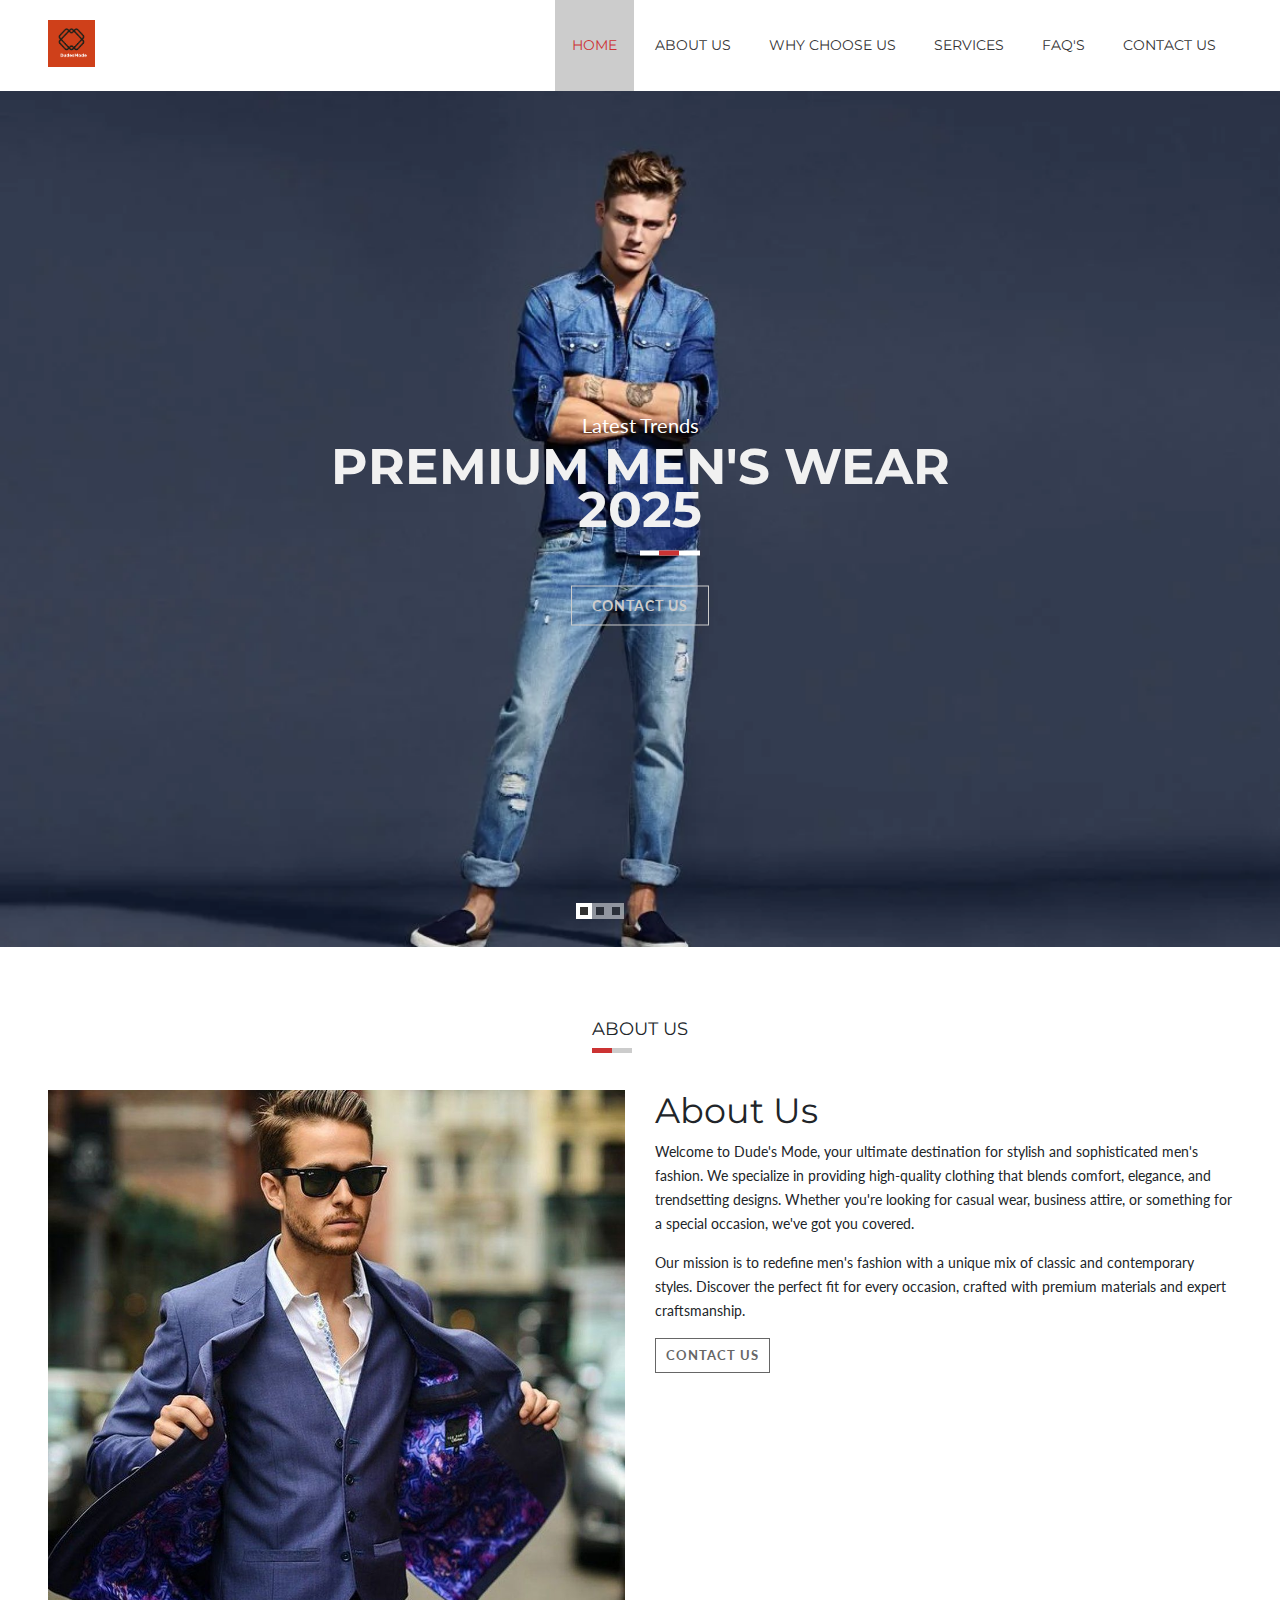
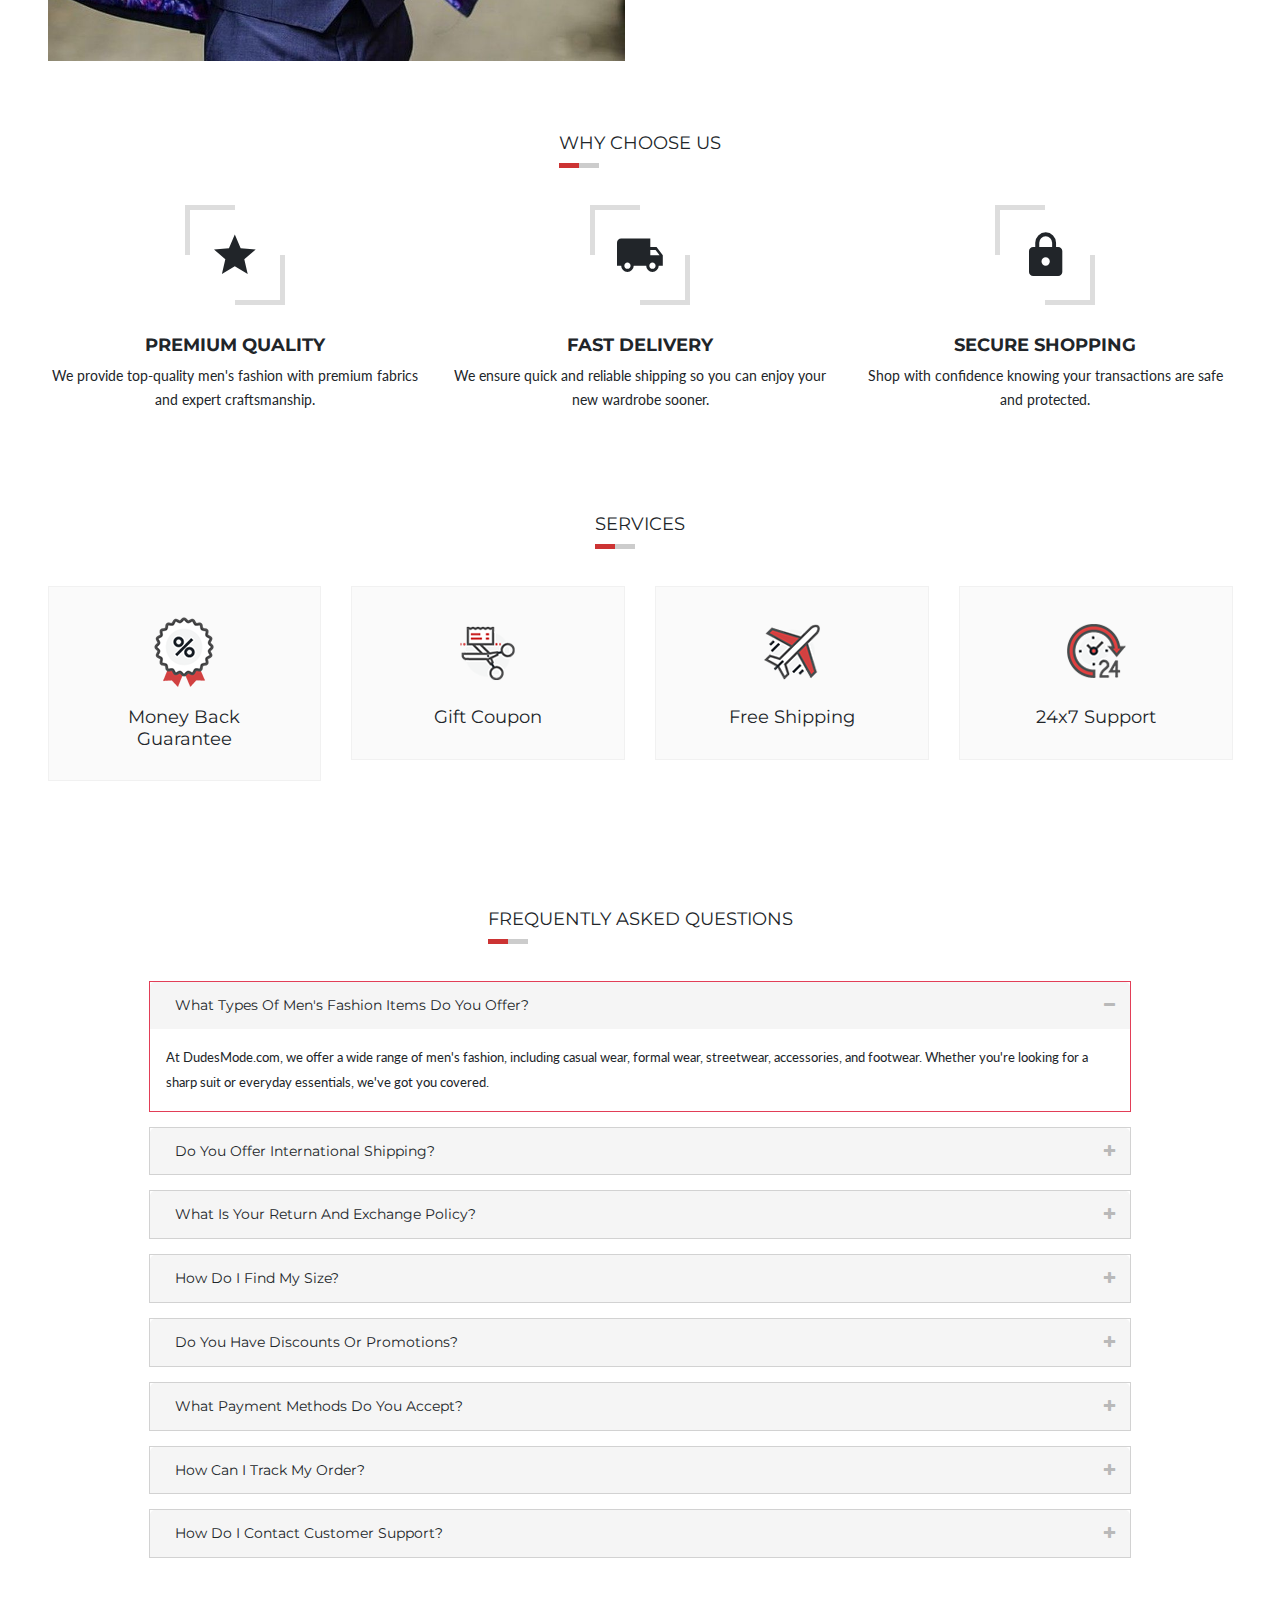
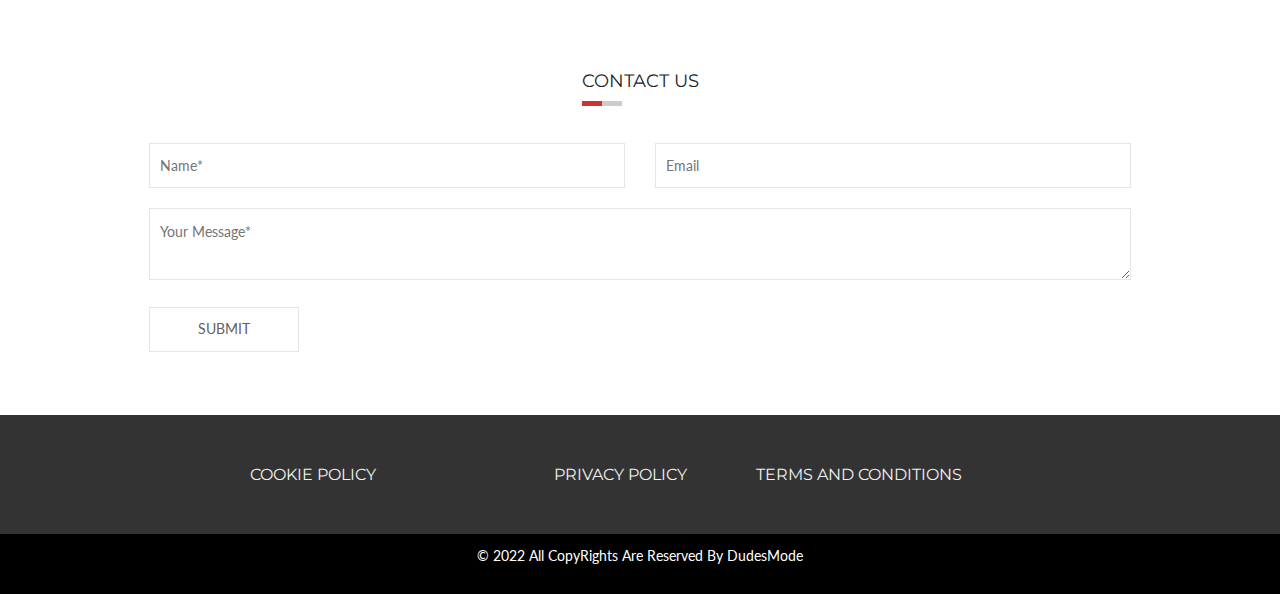
==== index.html @ 274dc8d9 "first commit" ====
<!doctype html>
<html class="no-js" lang="en">
    <head>
    <meta charset="utf-8">
    <meta http-equiv="x-ua-compatible" content="ie=edge">
    <title>dudesmode</title>
    <meta name="viewport" content="width=device-width, initial-scale=1">

    <link rel="shortcut icon" href="images/icons/favicon.png">
    <!-- Place favicon.png in the root directory -->

    <!-- All css files are included here. -->
    <!-- Bootstrap fremwork main css -->
    <link rel="stylesheet" href="css/bootstrap.min.css">
    <!-- This core.css file contents all plugings css file. -->
    <link rel="stylesheet" href="css/core.css">
    <!-- Theme shortcodes/elements style -->
    <link rel="stylesheet" href="css/shortcode/shortcodes.css">
    <!-- Theme main style -->
    <link rel="stylesheet" href="style.css">
    <!-- Responsive css -->
    <link rel="stylesheet" href="css/responsive.css">
    <!-- User style -->
    <link rel="stylesheet" href="css/custom.css">
    <link rel="stylesheet" href="css/color/skin-default.css">


    <!-- Modernizr JS -->
    <script src="js/vendor/modernizr-3.11.2.min.js"></script>
</head>

<body>
    

    <!-- Body main wrapper start -->
    <div class="wrapper home-one">

        <!-- Start of header area -->
        <header class="header-area header-wrapper">
            <div id="sticky-header" class="header-middle-area">
                <div class="container">
                    <div class="full-width-mega-dropdown">
                        <div class="row">
                            <div class="col-md-2">
                                <div class="logo ptb-20"><a href="index.html">
                                        <img src="images/logo/logo.png" alt="main logo"></a>
                                </div>
                            </div>
                            <div class="col-lg-10 col-md-10 d-none d-md-block menuewebsite">
                                <nav id="primary-menu">
                                    <ul class="main-menu navigation">
                                        <li class="current"><a class="active" href="#home">Home</a> 
                                        </li>

                                         
                                        <li><a href="#about">About Us</a></li> 
                                        <li><a href="#why-choose-us">Why Choose US</a></li>  
                                        <li><a href="#services">Services</a></li>   
                                        <li><a href="#faq">FAQ's</a></li>   
                                        <li><a href="#contact">CONTACT US</a></li>   
                                    
                                       
                                    </ul>
                                </nav>
                            </div>
                           

                            <!-- mobile-menu-area start -->
                            <div class="mobile-menu-area">
                                <div class="container">
                                    <div class="row">
                                        <div class="col-lg-12">
                                            <nav id="dropdown">
                                                <ul>
                                                    <li ><a href="#home">  Home</a> 
                                                    </li>
            
                                                     
                                                    <li><a href="#about">About Us</a></li> 
                                                    <li><a href="#why-choose-us">Why Choose US</a></li>  
                                                    <li><a href="#services">Services</a></li>   
                                                    <li><a href="#faq">FAQ's</a></li>   
                                                    <li><a href="#contact">CONTACT US</a></li> 
                                                    
                                                </ul>
                                            </nav>
                                        </div>
                                    </div>
                                </div>
                            </div>
                            <!--mobile menu area end-->
                        </div>
                    </div>
                </div>
            </div>
        </header>
        <!-- End of header area -->

        <!--slider area start-->
        <div class="slider-area pos-rltv carosule-pagi cp-line" id="home">
            <div class="active-slider">
                <div class="single-slider pos-rltv">
                    <div class="slider-img"><img src="images/banner/banner1.png" class="" alt=""></div>
                    <div class="slider-content pos-abs">
                        <h4>Latest Trends</h4>
                        <h1 class="uppercase pos-rltv underline">Premium Men's Wear 2025</h1>
                        <a href="#contact" class="btn-def btn-white">Contact Us</a>
                    </div>
                </div>
                <div class="single-slider pos-rltv">
                    <div class="slider-img"><img src="images/banner/banner2.png" alt=""></div>
                    <div class="slider-content pos-abs">
                        <h4>Refined & Elegant</h4>
                        <h1 class="uppercase pos-rltv underline">Upgrade Your Wardrobe</h1>
                        <a href="#contact" class="btn-def btn-white">Contact Us</a>
                    </div>
                </div>
                <div class="single-slider pos-rltv">
                    <div class="slider-img"><img src="images/banner/banner3.png" alt=""></div>
                    <div class="slider-content pos-abs">
                        <h4>Top-Notch Quality</h4>
                        <h1 class="uppercase pos-rltv underline">Exclusive Collection 2025</h1>
                        <a href="#contact" class="btn-def btn-white">Contact Us</a>
                    </div>
                </div>
            </div>
        </div>
        <!--slider area start-->

        <!-- about-us-area start-->
        <div class="about-us-area ptb-70" id="about">
            <div class="container">
                <div class="row">
                    <div class="col-lg-12 text-center">
                        <div class="heading-title heading-style pos-rltv mb-50 text-center">
                            <h5 class="uppercase">About Us</h5>
                        </div>
                    </div>
                    <div class="about-us-wrap">
                        <div class="row">
                        <div class="col-lg-6">
                            <div class="about-img"><img src="images/banner/banner4.png" alt=""></div>
                        </div>
                        <div class="col-lg-6">
                            <div class="about-des">
                                <h2>About Us</h2>
                                <p>Welcome to Dude's Mode, your ultimate destination for stylish and sophisticated men's fashion. We specialize in providing high-quality clothing that blends comfort, elegance, and trendsetting designs. Whether you're looking for casual wear, business attire, or something for a special occasion, we've got you covered.</p>
                                <p>Our mission is to redefine men's fashion with a unique mix of classic and contemporary styles. Discover the perfect fit for every occasion, crafted with premium materials and expert craftsmanship.</p>
                                <a href="#contact" class="btn-def small" tabindex="0">Contact Us</a>
                            </div>
                        </div>
                        </div>
                    </div>
                </div>
            </div>
        </div>
        <!-- about-us-area end-->
        <!-- Choose Us Section -->
        <div class="choose-us-area pb-70" id="why-choose-us">
            <div class="container">
                <div class="row">
                    <div class="col-lg-12 text-center">
                        <div class="heading-title heading-style pos-rltv mb-50 text-center">
                            <h5 class="uppercase">Why Choose Us</h5>
                        </div>
                    </div>
                    <div class="col-lg-4 col-md-4">
                        <div class="single-choose text-center">
                            <div class="choose-icon pos-rltv">
                                <i class="zmdi zmdi-star"></i>
                            </div>
                            <div class="choose-title">
                                <h5>Premium Quality</h5>
                            </div>
                            <div class="choose-des">
                                <p>We provide top-quality men's fashion with premium fabrics and expert craftsmanship.</p>
                            </div>
                        </div>
                    </div>
                    <div class="col-lg-4 col-md-4">
                        <div class="single-choose text-center">
                            <div class="choose-icon pos-rltv">
                                <i class="zmdi zmdi-truck"></i>
                            </div>
                            <div class="choose-title">
                                <h5>Fast Delivery</h5>
                            </div>
                            <div class="choose-des">
                                <p>We ensure quick and reliable shipping so you can enjoy your new wardrobe sooner.</p>
                            </div>
                        </div>
                    </div>
                    <div class="col-lg-4 col-md-4">
                        <div class="single-choose text-center">
                            <div class="choose-icon pos-rltv">
                                <i class="zmdi zmdi-lock"></i>
                            </div>
                            <div class="choose-title">
                                <h5>Secure Shopping</h5>
                            </div>
                            <div class="choose-des">
                                <p>Shop with confidence knowing your transactions are safe and protected.</p>
                            </div>
                        </div>
                    </div>
                </div>
            </div>
        </div>
        <!-- Choose Us Section End -->
        <!--delivery service start-->
        <div class="delivery-service-area ptb-30" id="services">
            <div class="container">
                <div class="row">
                    <div class="col-lg-12 text-center">
                        <div class="heading-title heading-style pos-rltv mb-50 text-center">
                            <h5 class="uppercase">Services</h5>
                        </div>
                    </div>
                    <div class="col-lg-3 col-md-6">
                        <div class="single-service shadow-box text-center">
                            <img src="images/icons/garantee.png" alt="">
                            <h5>Money Back Guarantee</h5>
                        </div>
                    </div>
                    <div class="col-lg-3 col-md-6">
                        <div class="single-service shadow-box text-center">
                            <img src="images/icons/coupon.png" alt="">
                            <h5>Gift Coupon</h5>
                        </div>
                    </div>
                    <div class="col-lg-3 col-md-6">
                        <div class="single-service shadow-box text-center">
                            <img src="images/icons/delivery.png" alt="">
                            <h5>Free Shipping</h5>
                        </div>
                    </div>
                    <div class="col-lg-3 col-md-6">
                        <div class="single-service shadow-box text-center">
                            <img src="images/icons/support.png" alt="">
                            <h5>24x7 Support</h5>
                        </div>
                    </div>
                </div>
            </div>
        </div>
        <!--delivery service start-->
        <div class="container py-md-5 my-5" id="faq">
            <div class="row">
                <div class="col-lg-12 text-center">
                    <div class="heading-title heading-style pos-rltv mb-50 text-center">
                        <h5 class="uppercase">Frequently Asked Questions</h5>
                    </div>
                </div>
            </div>
            <div class="row d-flex justify-content-center">
                <div class="col-md-10">
                    <div class="frequently-accordion">
                        <div id="accordion">
                            <div class="card actives">
                                <div class="card-header" id="headingOne">
                                    <h5 class="mb-0">
                                        <a class="" data-bs-toggle="collapse" data-bs-target="#collapseOne" aria-expanded="true" aria-controls="collapseOne">
                                            What types of men's fashion items do you offer?
                                        </a>
                                    </h5>
                                </div>
                                <div id="collapseOne" class="collapse show" aria-labelledby="headingOne" data-bs-parent="#accordion">
                                    <div class="card-body">
                                        At DudesMode.com, we offer a wide range of men's fashion, including casual wear, formal wear, streetwear, accessories, and footwear. Whether you're looking for a sharp suit or everyday essentials, we've got you covered.
                                    </div>
                                </div>
                            </div>
        
                            <div class="card">
                                <div class="card-header" id="headingTwo">
                                    <h5 class="mb-0">
                                        <a class="collapsed" data-bs-toggle="collapse" data-bs-target="#collapseTwo" aria-expanded="false" aria-controls="collapseTwo">
                                            Do you offer international shipping?
                                        </a>
                                    </h5>
                                </div>
                                <div id="collapseTwo" class="collapse" aria-labelledby="headingTwo" data-bs-parent="#accordion">
                                    <div class="card-body">
                                        Yes! We ship worldwide. Shipping costs and delivery times vary based on your location. You can check the estimated delivery time and fees during checkout.
                                    </div>
                                </div>
                            </div>
        
                            <div class="card">
                                <div class="card-header" id="headingThree">
                                    <h5 class="mb-0">
                                        <a class="collapsed" data-bs-toggle="collapse" data-bs-target="#collapseThree" aria-expanded="false" aria-controls="collapseThree">
                                            What is your return and exchange policy?
                                        </a>
                                    </h5>
                                </div>
                                <div id="collapseThree" class="collapse" aria-labelledby="headingThree" data-bs-parent="#accordion">
                                    <div class="card-body">
                                        We offer a hassle-free 30-day return and exchange policy. If you're not satisfied with your purchase, you can return or exchange the item as long as it is unworn, unwashed, and in its original packaging.
                                    </div>
                                </div>
                            </div>
        
                            <div class="card">
                                <div class="card-header" id="headingFour">
                                    <h5 class="mb-0">
                                        <a class="collapsed" data-bs-toggle="collapse" data-bs-target="#collapseFour" aria-expanded="false" aria-controls="collapseFour">
                                            How do I find my size?
                                        </a>
                                    </h5>
                                </div>
                                <div id="collapseFour" class="collapse" aria-labelledby="headingFour" data-bs-parent="#accordion">
                                    <div class="card-body">
                                        You can check our size guide available on every product page. If you need further assistance, our customer support team is happy to help you find the perfect fit.
                                    </div>
                                </div>
                            </div>
        
                            <div class="card">
                                <div class="card-header" id="headingFive">
                                    <h5 class="mb-0">
                                        <a class="collapsed" data-bs-toggle="collapse" data-bs-target="#collapseFive" aria-expanded="false" aria-controls="collapseFive">
                                            Do you have discounts or promotions?
                                        </a>
                                    </h5>
                                </div>
                                <div id="collapseFive" class="collapse" aria-labelledby="headingFive" data-bs-parent="#accordion">
                                    <div class="card-body">
                                        Yes! We regularly offer discounts and promotions. Subscribe to our newsletter or follow us on social media to stay updated on the latest deals and exclusive offers.
                                    </div>
                                </div>
                            </div>
        
                            <div class="card">
                                <div class="card-header" id="headingSix">
                                    <h5 class="mb-0">
                                        <a class="collapsed" data-bs-toggle="collapse" data-bs-target="#collapseSix" aria-expanded="false" aria-controls="collapseSix">
                                            What payment methods do you accept?
                                        </a>
                                    </h5>
                                </div>
                                <div id="collapseSix" class="collapse" aria-labelledby="headingSix" data-bs-parent="#accordion">
                                    <div class="card-body">
                                        We accept all major credit and debit cards, PayPal, Apple Pay, Google Pay, and other secure payment options to ensure a smooth checkout experience.
                                    </div>
                                </div>
                            </div>
        
                            <div class="card">
                                <div class="card-header" id="headingSeven">
                                    <h5 class="mb-0">
                                        <a class="collapsed" data-bs-toggle="collapse" data-bs-target="#collapseSeven" aria-expanded="false" aria-controls="collapseSeven">
                                            How can I track my order?
                                        </a>
                                    </h5>
                                </div>
                                <div id="collapseSeven" class="collapse" aria-labelledby="headingSeven" data-bs-parent="#accordion">
                                    <div class="card-body">
                                        Once your order has been shipped, you will receive an email with a tracking link. You can use this link to track your order in real time.
                                    </div>
                                </div>
                            </div>
        
                            <div class="card">
                                <div class="card-header" id="headingEight">
                                    <h5 class="mb-0">
                                        <a class="collapsed" data-bs-toggle="collapse" data-bs-target="#collapseEight" aria-expanded="false" aria-controls="collapseEight">
                                            How do I contact customer support?
                                        </a>
                                    </h5>
                                </div>
                                <div id="collapseEight" class="collapse" aria-labelledby="headingEight" data-bs-parent="#accordion">
                                    <div class="card-body">
                                        You can contact our support team via email at support@dudesmode.com or through the live chat feature on our website. Our team is available 24/7 to assist you.
                                    </div>
                                </div>
                            </div>
        
                        </div>
                    </div>
                </div>
            </div>
        </div>
        <div class="container pb-5 " id="contact">
            <div class="row">
                <div class="col-lg-12 text-center">
              
                <div class="heading-title heading-style pos-rltv mb-50 text-center">
                    <h5 class="uppercase">Contact Us</h5>
                </div>
            </div>
            </div>
            <div class="row d-flex justify-content-center">

                
              
                <div class="col-lg-10">
                    <form id="contact-form" class="row" action="/">
                        <div class="col-md-6">
                            <div class="input-box mb-20">
                                <input name="con_name" class="info" placeholder="Name*" type="text">
                            </div>
                        </div>
                        <div class="col-md-6">
                            <div class="input-box mb-20">
                                <input name="con_email" class="info" placeholder="Email" type="email">
                            </div>
                        </div>
                        
                        
                        <div class="col-md-12">
                            <div class="input-box mb-20">
                                <textarea name="con_message" class="area-tex" placeholder="Your Message*"></textarea>
                            </div>
                        </div>
                        <div class="col-12">
                            <div class="input-box">
                                <button name="submit" class="sbumit-btn" type="submit">Submit</button>
                                <p class="form-messege"></p>
                            </div>
                        </div>
                    
                    </form>
                </div>
            </div>
        </div> 
        <!-- footer area start-->
        <div class="footer-area ptb-50">
            <div class="container">
                <div class="row d-flex justify-content-center">
                    <div class="col-xl-3 col-lg-3 col-md-4">
                        <div class="single-footer contact-us">
                            <div class="footer-title uppercase">
                                <h5 class="mb-0"><a href="./CookiesPolicy.html">
                                    Cookie Policy
                                </a></h5>
                            </div>
                           
                        </div>
                    </div>
                    <div class="col-xl-2 col-lg-2 col-md-4">
                        <div class="single-footer informaton-area">
                            <div class="footer-title uppercase">
                                <h5 class="mb-0"><a href="./PrivacyPlocy.html">
                                    Privacy Policy
                                </a></h5>
                            </div>
                         
                        </div>
                    </div>
                    <div class="col-xl-3 col-lg-4 d-md-none d-block d-lg-block">
                        <div class="single-footer instagrm-area">
                            <div class="footer-title uppercase">
                                <h5 class="mb-0"><a href="./Termand condition.html">
                                    Terms and Conditions
                                </a></h5>
                            </div>
                         
                        </div>
                    </div>
                  
                </div>
            </div>
        </div>
        <!--footer area start-->

        <!--footer bottom area start-->
        <div class="footer-bottom global-table">
            <div class="global-row">
                <div class="global-cell">
                    <div class="container">
                        <div class="row">
                            <div class="col-md-12">
                                <p class="copyrigth text-center">
                                    © 2022 All CopyRights Are Reserved By DudesMode
                                </p>
                            </div>
                            
                        </div>
                    </div>
                </div>
            </div>
        </div>
        <!--footer bottom area end-->
 
    </div>
    <!-- Body main wrapper end -->

    <!-- Placed js at the end of the document so the pages load faster -->

    <!-- jquery latest version -->
    <script src="js/vendor/jquery-3.6.0.min.js"></script>
    <script src="js/vendor/jquery-migrate-3.3.2.min.js"></script>
    <!-- Bootstrap framework js -->
    <script src="js/bootstrap.bundle.min.js"></script>
    <!-- Slider js -->
    <script src="js/slider/jquery.nivo.slider.pack.js"></script>
    <script src="js/slider/nivo-active.js"></script>
    <!-- counterUp-->
    <script src="js/jquery.countdown.min.js"></script>
    <!-- All js plugins included in this file. -->
    <script src="js/plugins.js"></script>
    <!-- Main js file that contents all jQuery plugins activation. -->
    <script src="js/main.js"></script>

    <script src="./js/custom.js"></script>

</body>
</html>
---- css/core.css ----
/*------------------------------------------------------------------------------

Template:  Theme Name
Author: 
Version: 1
Design and Developed by: 

Note: This core style file includes all external plugins css file.

-------------------------------------------------------------------------------*/

@import url("font-awesome.min.css");
@import url("material-design-iconic-font.min.css");
@import url("plugins/animate.css");
@import url("plugins/meanmenu.min.css");
@import url("plugins/custom-animation.css");
@import url("plugins/slick.css");
@import url("plugins/jquery-ui.min.css");
@import url("shortcode/default.css");
@import url("nivo-slider.css");
@import url("plugins/fancybox/jquery.fancybox.css");
---- css/shortcode/shortcodes.css ----
/*

Template:  clothing- Responsive Multi-purpose HTML5 Template
Template URI: http://bootexperts.com
Description: This is html5 template
Author: BootExperts
Author URI: http://bootexperts.com
Version: 1.0
*/

@import url("header.css");
@import url("slider.css");
@import url("footer.css");
---- style.css ----
/*-----------------------------------------------------------------------------------
Template:  Clothing Bootstrap HTML5 Template
Template URI: http://hastech.company
Description: This is html5 template
Author: BootExperts
Author URI: http://hastech.company
Version: 1.0
-----------------------------------------------------------------------------------

CSS INDEX
===================
1. Theme Default CSS (css/shortcode/default.css)
2. Header CSS (css/shortcode/header.css)
3. Slider CSS (css/shortcode/slider.css)
4. Footer CSS (css/shortcode/footer.css)
5. promo style
6. delivery service section
7. banner area
8. testimonial area
9. new-arrival on-sale Top-ratted area
9.  blog area
10. HOme-02
11. banner area-02
12. fashion banner
13. breadcumb
14. pagination
15. shop side bar
16. copmare page 
17. cart page 
18. Wishlist page
19. checkout page 
20. login Page 
21. about us page 
22. contact-page 
23. Blog Page
24. comments 
25. 404 page 
26. Scroll UP 
27. Contact Form
28. FAQ

-----------------------------------------------------------------------------------*/
/* Google Fonts */

@import 'https://fonts.googleapis.com/css?family=Lato:300,400,700|Montserrat:400,700';
/*----------------------------------------*/
/*  5. promo style
/*----------------------------------------*/
/*************************************
 Custom-content all   
**************************************/

.boxed-layout .wrapper,
.fixed-box {
    box-shadow: -3px 0 50px -2px rgba(0, 0, 0, 0.14);
    margin: auto;
    position: relative;
    width: 1240px;
}
.fixed-box .sticky {
    right: 0;
    width: 1240px;
}
.boxed-layout .sticky {
    left: auto;
    margin: auto;
    width: 1240px;
}
.mobile-menu-area {
    display: none
}
.wrapper.home-one {
    background: #fff none repeat scroll 0 0;
}
/*----------------------------------------*/
/*  6. delivery service section
/*----------------------------------------*/

.single-service h5 {
    margin: 20px 0 0;
}
.single-service {
    background: #fafafa none repeat scroll 0 0;
    border: 1px solid #f1f1f1;
    padding: 30px;
}
.social-icon {
    display: block;
    overflow: hidden;
}
.timer {
    display: inline-block;
    overflow: hidden;
}
.timer .cdown {
    border-right: 1px solid #ccc;
    -o-border-image: none;
    border-image: none;
    border-radius: 0;
    color: #fff;
    float: left;
    font-size: 18px;
    font-weight: 700;
    height: auto;
    margin-right: 0;
    padding: 0 30px;
    text-align: center;
    text-transform: uppercase;
}
.timer .cdown p {
    color: #666;
    margin: 0;
}
.timer .time-count {
    border-bottom: 1px solid #ccc;
    color: #333;
    display: block;
    font-family: montserrat;
}
.cdown:first-child {
    border-left: 1px solid #ccc;
}
.timer-wraper {
    padding: 24px 30px 14px;
}
.brand-text {
    background: #333333 none repeat scroll 0 0;
    padding: 30px 40px;
}
.brand-text h3 {
    color: #fff;
    font-weight: 700;
}
.branding-section-area {
    background: rgba(0, 0, 0, 0) url("images/bg/brand-bg.jpg") no-repeat scroll center center / cover;
}
.slick-slide .brand-img img {
    display: inline-block;
    max-height: 550px;
}
.carosule-pagi.pagi-02 .slick-dots li {
    background: #333333 none repeat scroll 0 0;
    border: 2px solid #333333;
    height: 10px;
    width: 10px;
    opacity: 1;
    -ms-filter: "progid:DXImageTransform.Microsoft.Alpha(Opacity=100)";
}
.carosule-pagi.pagi-02 .slick-dots li button {
    background: #fff none repeat scroll 0 0;
    height: 4px;
    width: 4px;
}
.carosule-pagi.pagi-02 .slick-dots li.slick-active:after {
    background: #333 none repeat scroll 0 0;
    height: 1px;
    left: 15px;
    position: absolute;
    top: 3px;
    width: 20px;
}
.pagi-02 .slick-dots {
    left: 15px;
}
/* single product */
.total-new-arrival{
    margin-left: -15px;
    margin-right: -15px;
}
.total-new-arrival .product-item{
    margin-left: 15px;
    margin-right: 15px;
}
.single-product {
    position: relative;
    overflow: hidden
}
.product-img {
    position: relative
}
.product-img a img.primary-image {
    -webkit-transition: all 0.3s ease 0s;
    transition: all 0.3s ease 0s;
}
.product-img a img.secondary-image {
    left: 0;
    opacity: 0;
    -ms-filter: "progid:DXImageTransform.Microsoft.Alpha(Opacity=0)";
    position: absolute;
    top: 0;
    -webkit-transition: all 0.3s ease 0s;
    transition: all 0.3s ease 0s;
    z-index: 1;
}
.product-img img {
    width: 100%
}
.single-product:hover .product-img a img.secondary-image {
    opacity: 1;
    -ms-filter: "progid:DXImageTransform.Microsoft.Alpha(Opacity=100)";
}
.product-label .new {
    background: #333333 none repeat scroll 0 0;
    color: #fff;
    font-family: Montserrat;
    font-size: 12px;
    font-weight: 700;
    height: 26px;
    left: 25px;
    line-height: 26px;
    min-height: 26px;
    padding: 0 15px;
    position: absolute;
    text-align: center;
    text-transform: uppercase;
    top: 20px;
    z-index: 999;
}
.product-label.red .new {
    background: #cc3333 none repeat scroll 0 0;
}
.product-icon ul li a {
    background: transparent none repeat scroll 0 0;
    border: 1px solid #fff;
    color: #fff;
    display: block;
    font-size: 16px;
    height: 35px;
    line-height: 35px;
    text-align: center;
    width: 35px;
}
.product-icon li + li {
    margin-left: 15px;
}
.product-icon ul li a:hover {
    background: #fff none repeat scroll 0 0;
    color: #cc3333;
}
.product-icon {
    left: 0;
    position: absolute;
    right: 0;
    top: 50%;
    -webkit-transform: translateY(-50%);
    transform: translateY(-50%);
    z-index: 999;
}
.product-icon ul li:nth-child(1) {
    -webkit-transition: all 0.3s ease 0s;
    transition: all 0.3s ease 0s;
}
.product-icon ul li:nth-child(2) {
    -webkit-transition: all 0.6s ease 0s;
    transition: all 0.6s ease 0s;
}
.product-icon ul li:nth-child(3) {
    -webkit-transition: all 0.9s ease 0s;
    transition: all 0.9s ease 0s;
}
.product-icon ul li:nth-child(4) {
    -webkit-transition: all 1.2s ease 0s;
    transition: all 1.2s ease 0s;
}
.product-icon ul li {
    opacity: 0;
    -ms-filter: "progid:DXImageTransform.Microsoft.Alpha(Opacity=0)";
    padding-top: 15px;
    position: relative;
    top: 30px;
}
.single-product:hover .product-icon ul li {
    padding: 0;
    opacity: 1;
    -ms-filter: "progid:DXImageTransform.Microsoft.Alpha(Opacity=100)";
    top: 0;
}
.prodcut-ratting > a {
    color: #333;
    font-size: 12px;
}
.prodcut-ratting {
    float: right
}
.prodcut-price {
    color: #000;
    float: left;
    font-size: 14px;
}
.old-price {
    display: inline-block
}
.old-price {
    color: #cccccc;
    font-weight: 700;
    margin-left: 10px;
}
.new-price {
    display: inline-block;
    font-size: 15px;
    font-weight: 700;
}
.prodcut-name {
    margin-top: 20px;
    text-align: left;
}
.prodcut-name > a {
    color: #333;
    display: block;
    font-size: 15px;
    line-height: 18px;
}
.prodcut-name > a:hover {
    color: #cc3333;
}
.prodcut-ratting-price {
    line-height: 16px;
    margin-top: 10px;
    overflow: hidden;
}
.product-overlay:before {
    background: #000 none repeat scroll 0 0;
    bottom: 10px;
    content: "";
    left: 10px;
    opacity: 0;
    -ms-filter: "progid:DXImageTransform.Microsoft.Alpha(Opacity=0)";
    pointer-events: none;
    position: absolute;
    right: 10px;
    top: 10px;
    -webkit-transition: all 0.3s ease 0s;
    transition: all 0.3s ease 0s;
    z-index: 99;
}
.single-product:hover .product-overlay:before,
.single-ctg-item:hover .product-overlay:before,
.product-overlay:hover:before {
    opacity: .5;
    -ms-filter: "progid:DXImageTransform.Microsoft.Alpha(Opacity=50)"
}
/* End Single Product */
/* ---Team--- */
.total-team{
    margin-left: -15px;
    margin-right: -15px;
}
.total-team .team-item{
    margin-left: 15px;
    margin-right: 15px;
}
/* Carsoule btn  */

.carsoule-btn .slick-arrow {
    background: #f1f1f1 none repeat scroll 0 0;
    border: 1px solid #f1f1f1;
    cursor: pointer;
    display: block;
    font-size: 25px;
    height: 45px;
    line-height: 45px;
    position: absolute;
    right: 0;
    text-align: center;
    top: 50%;
    -webkit-transform: translateY(-50%);
    transform: translateY(-50%);
    -webkit-transition: all 0.3s ease 0s;
    transition: all 0.3s ease 0s;
    width: 45px;
    z-index: 9;
    opacity: 0;
    -ms-filter: "progid:DXImageTransform.Microsoft.Alpha(Opacity=0)"
}
.carsoule-btn .slick-arrow:hover {
    border-color: #cc3333;
    background: transparent;
    color: #cc3333;
}
.carsoule-btn .arrow-left.slick-arrow {
    left: 0;
}
.carsoule-btn:hover .slick-arrow {
    opacity: 1;
    -ms-filter: "progid:DXImageTransform.Microsoft.Alpha(Opacity=100)";
}
.heading-style:before,
.heading-style-2 .active:before,
.heading-style:after,
.heading-style-2 .active:after {
    background: #cccccc none repeat scroll 0 0;
    top: auto;
    bottom: -13px;
    content: "";
    height: 5px;
    left: 0;
    position: absolute;
    width: 40px;
}
.heading-style:after,
.heading-style-2 .active:after {
    background: #cc3333 none repeat scroll 0 0;
    width: 20px;
}
.heading-title {
    display: inline-block;
}
.heading-title h5 {
    margin: 0;
}
/*----------------------------------------*/
/*  7. banner area
/*----------------------------------------*/

.banner-text > h5 {
    color: #999;
}
.banner-text h2 {
    color: #666;
    font-size: 30px;
}
.banner-text h3 {
    font-size: 30px;
    font-weight: 700;
    margin-bottom: 20px;
}
.banner-list ul li {
    color: #999;
    display: block;
    padding-left: 15px;
    position: relative;
}
.banner-list ul li:before,
.product-cat ul li a:before {
    background: #999 none repeat scroll 0 0;
    content: "";
    height: 5px;
    left: 0;
    margin-top: -1px;
    position: absolute;
    top: 50%;
    width: 5px;
}
.banner-text > p {
    color: #999999;
}
.single-banner {
    padding: 15px 40px 0 15px;
}
.banner-text .btn-def {
    margin-top: 20px;
}
/* discunt feature special area */

.tab-cars-style .tab-content > .tab-pane {
    display: block;
    height: 0;
    opacity: 0;
    -ms-filter: "progid:DXImageTransform.Microsoft.Alpha(Opacity=0)";
}
.tab-cars-style .tab-content > .tab-pane.active {
    height: auto;
    opacity: 1;
    -ms-filter: "progid:DXImageTransform.Microsoft.Alpha(Opacity=100)";
}
.title-tab-product-category li {
    float: left;
    position: relative;
}
.title-tab-product-category li a {
    background: transparent none repeat scroll 0 0;
    color: #666;
    font-family: montserrat;
    font-size: 18px;
    font-weight: 700;
    padding: 0;
    text-transform: uppercase;
}
.title-tab-product-category li a.active {
    color: #000;
}
.nav > li > a:hover,
.nav > li > a:focus {
    background: none;
}
.title-tab-product-category li a:hover {
    background: transparent none repeat scroll 0 0;
}
.title-tab-product-category ul {
    display: inline-block;
}
.title-tab-product-category li + li {
    margin-left: 40px;
}
.title-tab-product-category li + li a:after {
    content: url("images/icons/tab-style.png");
    height: 100%;
    left: -19px;
    position: absolute;
    top: 2px;
    width: 2px;
}
/*----------------------------------------*/
/*  8. testimonial area
/*----------------------------------------*/

.testimonial-area {
    background: rgba(0, 0, 0, 0) url("images/bg/testimonial.jpg") no-repeat fixed 0 0 / cover;
}
.total-testimonial {
    margin: auto;
    width: 715px;
}
.testimonial-img {
    float: left;
    height: 120px;
    width: 120px;
}
.testimonial-img img {
    width: 100%;
}
.testimonial-content {
    overflow: hidden;
    padding-left: 40px;
}
.name-degi > h5 {
    color: #fff;
    font-weight: 700;
    margin: 0;
}
.testi-text > p {
    margin: 0;
}
.name-degi > p {
    margin-bottom: 20px;
}
.name-degi:before {
    background: #999999 none repeat scroll 0 0;
    content: "";
    height: 80%;
    left: -20px;
    position: absolute;
    top: 3px;
    width: 3px;
}
.carosule-pagi.pagi-03 .slick-dots li {
    display: inline-block;
    margin: 0 5px;
}
.pagi-03 .slick-dots {
    bottom: -55px;
    left: 50%;
    top: auto;
    -webkit-transform: translateX(-50%);
    transform: translateX(-50%);
    width: auto;
}
.total-testimonial.slick-dotted.slick-slider {
    margin-bottom: 50px;
}
/*----------------------------------------*/
/*  9. new-arrival on-sale Top-ratted area
/*----------------------------------------*/

.product-ctg-content > p {
    font-size: 15px;
    margin-bottom: 5px;
}
.single-ctg-item {
    margin-bottom: 35px;
}
.single-ctg-item:last-child {
    margin: 0;
}
.product-ctg-img img {
    width: 100%;
}
/*total brand*/
.total-brand{
    margin-left: -15px;
    margin-right: -15px;
}
.total-brand .brand-item{
    margin-left: 15px;
    margin-right: 15px;
}
.total-brand .slick-slide img {
    padding: 15px;
    width: 100%;
}
.single-brand {
    border: 1px solid #ccc;
}
.total-brand .slick-slide.slick-active {
    padding-bottom: 10px;
    padding-top: 10px;
}
/*----------------------------------------*/
/*  9.  blog area
/*----------------------------------------*/
.total-blog,
.total-blog-2,
.total-blog-3{
    margin-left: -15px;
    margin-right: -15px;
}
.total-blog .blog-item,
.total-blog-2 .blog-item,
.total-blog-3 .blog-item{
    margin-left: 15px;
    margin-right: 15px;
}
.total-blog .blog-item .blog-content{
    text-align: left;
}
.blog-title h5 {
    margin-bottom: 5px;
    margin-top: 25px;
    overflow: hidden;
    text-overflow: ellipsis;
    white-space: nowrap;
}
.like-comments-date li a {
    color: #666;
    font-size: 12px;
    font-style: italic;
}
.like-comments-date li a:hover {
    color: #cc3333;
}
.like-comments-date li + li {
    margin-left: 15px;
}
.like-comments-date li a i {
    font-size: 13px;
    margin-right: 5px;
}
.like-comments-date li.blog-date {
    float: right;
}
.like-comments-date li.blog-date a {
    color: #cc3333;
    font-style: normal
}
.read-more {
    color: #333;
}
.read-more:hover {
    color: #cc3333;
}
.blog-img {
    cursor: pointer;
}
.blog-img img {
    width: 100%;
}
/*----------------------------------------*/
/*  10. HOme-02
/*----------------------------------------*/

.best-product {
    background: rgba(0, 0, 0, 0) url("images/bg/best-product.jpg") no-repeat scroll 0 0;
}
.best-heading{
    position: relative;
}
.best-text {
    color: #ddd;
    display: inline-block;
    text-align: center;
    width: 770px;
}
.view-all {
    border: 1px solid #dddddd;
    color: #dddddd;
    display: block;
    height: 35px;
    line-height: 32px;
    margin: auto;
    text-align: center;
    width: 105px;
}
.best-text > p {
    margin-bottom: 30px;
}
.best-heading > h3 {
    color: #ddd;
    font-size: 30px;
    margin-bottom: 25px;
}
/*----------------------------------------*/
/*  11. banner area-02
/*----------------------------------------*/

.banner-img {
    float: left;
    width: 50%;
}
.banner-img > img {
    width: 100%;
}
.banner-content {
    border: 1px solid #ccc;
    padding: 40px 25px 50px 60px;
    position: absolute;
    right: 0;
    top: 50%;
    -webkit-transform: translateY(-50%);
    transform: translateY(-50%);
    width: 420px;
}
.heading-title.big-title h3 {
    margin-bottom: 0;
}
.banner-content > p {
    margin: 25px 0;
}
.banner-content.left-type {
    left: 0;
    padding: 40px 60px 50px 25px;
    right: auto;
    text-align: right;
}
.banner-img.left-type {
    float: right;
}
.left-type .heading-style:before,
.left-type .heading-style:after {
    right: 0;
    left: auto
}
.timer.timr-2 .cdown {
    border: 2px solid #888888;
    font-weight: normal;
    height: 50px;
    margin-right: 0;
    padding: 0;
    width: 50px;
    color: 000
}
.timer.timr-2 .cdown + .cdown {
    margin-left: 15px;
}
.timer.timr-2 .cdown p {
    color: #666;
    font-size: 13px;
    line-height: 12px;
    text-transform: capitalize;
}
.timer.timr-2 .time-count {
    border: medium none;
}
.banner-timer {
    background: #fff none repeat scroll 0 0;
    bottom: 0;
    left: 0;
    position: absolute;
    width: 100%;
}
.banner-content-2 .heading-title {
    margin-bottom: 20px;
}
.banner-content-2 > p {
    margin-bottom: 25px;
}
.banner-timer .timer-wraper {
    padding: 34px 30px 24px;
}
/*----------------------------------------*/
/*  12. fashion banner
/*----------------------------------------*/

.fashion-banner {
    background: rgba(0, 0, 0, 0) url("images/banner/banner-fashion-03.jpg") no-repeat scroll center center;
    padding: 120px 0;
}
.fashoin-banner-content > p {
    color: #888888;
    font-size: 18px
}
.fashoin-banner-content > h3 {
    font-size: 30px;
    line-height: 24px;
}
/* blog area 02 */

.single-blog-2 .blog-img img {
    width: 100%;
}
.blog-content-2 .blog-title h5 {
    line-height: 30px;
    margin: 0;
}
.blog-content-2 .like-comments-date {
    margin: 5px 0 10px;
}
.date-wraper {
    background: #f6f6f6 none repeat scroll 0 0;
    color: #888888;
    font-size: 18px;
    left: 0;
    padding: 5px 10px;
    position: absolute;
    top: 20px;
    z-index: 999;
}
.date-wraper span {
    font-size: 24px;
}
/*----------------------------------------*/
/*  13. breadcumb
/*----------------------------------------*/

.breadcrumb {
    background: transparent none repeat scroll 0 0;
    border-radius: 0;
    margin: 0 auto;
    padding: 0;
    display: flex;
    justify-content: center;
}
.breadcumb-area {
    background: rgba(0, 0, 0, 0) url("images/bg/breadcumb.jpg") no-repeat scroll 0 0;
    min-height: 245px;
}
.bread-main {
    background: rgba(0, 0, 0, 0.5) none repeat scroll 0 0;
    bottom: 5px;
    left: 50%;
    padding: 20px 120px;
    position: absolute;
    -webkit-transform: translate(-50%);
    transform: translate(-50%);
}
.bred-hading > h5 {
    color: #fff;
    font-size: 16px;
    margin-bottom: 5px;
    text-transform: uppercase;
}
.breadcrumb > .active {
    color: #fff;
}
.breadcrumb > li+li:before {
    content: "/\00a0";
    padding: 0 5px;
    color: #ccc;
}
.breadcumb-area.overlay:before {
    opacity: 0.5;
    -ms-filter: "progid:DXImageTransform.Microsoft.Alpha(Opacity=50)";
}
.breadcumb-area.breadcumb-2 {
    background: rgba(0, 0, 0, 0) url("images/banner/banner3.png") no-repeat scroll 0 0;
}
.breadcumb-area.breadcumb-3 {
    background: rgba(0, 0, 0, 0) url("images/banner/banner2.png") no-repeat scroll 0 0;
}
/* shop full grid page */

.item {
    margin-bottom: 35px;
}
.sort select {
    -moz-appearance: none;
    border: 1px solid #eceff8;
    color: #999;
    cursor: pointer;
    height: 35px;
    width: 55px;
}
.sort.product-type select {
    width: 150px;
}
.sort {
    float: left;
}
.sort + .sort {
    margin-left: 25px;
}
.sort > label {
    color: #999999;
    margin-right: 10px;
}
.sort select option {
    padding: 5px 5px 5px 10px;
}
.list-grid-view .nav > li > a {
    background: #f1f1f1 none repeat scroll 0 0;
    color: #999;
    height: 35px;
    line-height: 35px;
    text-align: center;
    width: 35px;
    padding: 0;
    display: block;
}
.list-grid-view li i {
    font-size: 18px;
}
.list-grid-view .nav > li > a.active,
.list-grid-view .nav > li > a:hover {
    background: #333333 none repeat scroll 0 0;
    color: #fff;
}
.list-grid-view .nav > li {
    display: inline-block;
}
.list-grid-view .nav > li + li {
    margin-left: 13px;
}
.total-showing {
    color: #999;
    line-height: 33px;
}
.total-showing span {
    color: #333;
}
.shop-area-top {
    border-bottom: 1px solid #ddd;
    border-top: 1px solid #ddd;
    padding: 10px 0;
}
.bread-main li {
    font-style: italic;
}
/*----------------------------------------*/
/*  14. pagination
/*----------------------------------------*/

.pagination-btn ul li {
    display: inline-block;
}
.pagination-btn ul li a,
.pagination-btn ul li .current {
    background: #fff none repeat scroll 0 0;
    border: 1px solid #ddd;
    color: #1c1e1f;
    display: block;
    font-size: 15px;
    height: 35px;
    line-height: 33px;
    margin: 0 1px;
    padding: 0;
    text-align: center;
    -webkit-transition: all 0.1s ease 0s;
    transition: all 0.1s ease 0s;
    width: 35px;
}
.pagination-btn ul li .current,
.pagination-btn ul li a:hover {
    background: #333 none repeat scroll 0 0;
    border-color: #333;
    color: #ffffff;
}
.pagination-btn {
    border-bottom: 1px solid #ddd;
    border-top: 1px solid #ddd;
    padding: 10px 0;
}
/*----------------------------------------*/
/*  15. shop side bar
/*----------------------------------------*/

.search-aside.search-box .input-box input {
    height: 40px;
}
.src-btn.sb-2 {
    background: #333333 none repeat scroll 0 0;
    color: #fff;
    height: 40px;
    line-height: 38px;
    right: 0;
    width: 40px;
}
.src-btn.sb-2:hover {
    color: #cc3333;
}
.search-aside.search-box {
    height: auto;
}
/* catogries aside */

.aside-title:after {
    background: #ccc none repeat scroll 0 0;
    bottom: 0;
    content: "";
    height: 2px;
    left: 0;
    position: absolute;
    width: 50px;
}
.aside-title {
    padding-bottom: 20px;
}
.single-aside +.single-aside {
    margin-top: 50px;
}
/* Treeeview Css */

.treeview li {
    position: relative;
}
.product-cat ul li {
    display: block;
}
.treeview .hitarea {
    cursor: pointer;
    height: 40px;
    line-height: 40px;
    position: absolute;
    right: 0;
    text-align: center;
    top: 0;
    width: 40px;
}
.hitarea.expandable-hitarea:before {
    content: "+";
    font-size: 20px;
}
.hitarea.collapsable-hitarea:before {
    content: "-";
    font-size: 20px;
}
.product-cat ul li a {
    color: #333;
    font-size: 14px;
    letter-spacing: 0.8px;
    line-height: 40px;
}
.product-cat ul li + li {
    border-top: 1px solid #e5e5e5;
}
.product-cat ul li ul li {
    padding-left: 15px
}
.product-cat ul li ul li a {
    font-size: 13px
}
/* End Treeeview css */

.product-cat ul li a {
    padding-left: 15px;
    position: relative;
}
.product-cat {
    margin-top: 15px;
}
/*----------------------------------------*/
/*Price Slider
/*----------------------------------------*/

.price_filter .ui-slider.ui-slider-horizontal.ui-widget.ui-widget-content.ui-corner-all {
    background: #eee none repeat scroll 0 0;
    border: medium none;
    border-radius: 0;
    height: 5px;
    margin-bottom: 30px;
    margin-left: auto;
    margin-top: 30px;
}
.price_filter .ui-slider-handle.ui-state-default.ui-corner-all {
    background: #fff none repeat scroll 0 0;
    border: 3px solid #333;
    border-radius: 0;
    cursor: w-resize;
    height: 15px;
    margin-top: -1px;
    width: 15px;
}
.price_filter .ui-slider-range {
    background: #aaa none repeat scroll 0 0;
}
.info_widget {
    margin-top: 20px
}
.price_slider_amount > input[type="text"] {
    background: rgba(0, 0, 0, 0) none repeat scroll 0 0;
    -o-border-image: none;
    border-image: none;
    border-width: 0;
    float: right;
    font-size: 14px;
    height: 33px;
    letter-spacing: 3px;
    line-height: 33px;
    text-align: center;
    width: 125px;
}
.price_slider_amount > input[type="submit"] {
    background: #eaeaea none repeat scroll 0 0;
    -o-border-image: none;
    border-image: none;
    border-width: 0;
    color: #333;
    float: left;
    font-size: 1.15em;
    height: 33px;
    line-height: 33px;
    margin: 0 10px 0 0;
    padding: 0 17px;
    -webkit-transition: all 400ms ease-out 0s;
    transition: all 400ms ease-out 0s;
    width: auto;
}
.price_slider_amount > input[type="submit"]:hover {
    background: #cc3333;
    color: #fff;
}
.ui-slider-horizontal .ui-slider-handle {
    margin-left: 0
}
.ui-slider-horizontal .ui-slider-handle:last-child {
    margin-left: -15px
}
/* End Price Slider */

.color-filter > li {
    margin-bottom: 10px;
    margin-right: 20px;
}
.color-filter li a {
    background: #fff none repeat scroll 0 0;
    display: block;
    height: 20px;
    -webkit-transition: all 0.3s ease 0s;
    transition: all 0.3s ease 0s;
    width: 20px;
    border: 2px solid transparent;
}
.color-filter li a:hover,
.color-filter li a.active {
    border: 2px solid #999;
}
.color-filter li a.color-1 {
    border: 1px solid #999999;
}
.color-filter li a.color-2 {
    background: #636363 none repeat scroll 0 0;
}
.color-filter li a.color-3 {
    background: #00aeef none repeat scroll 0 0;
}
.color-filter li a.color-4 {
    background: #ed1c24 none repeat scroll 0 0;
}
.color-filter li a.color-5 {
    background: #00a651 none repeat scroll 0 0;
}
.color-filter li a.color-6 {
    background: #0072bc none repeat scroll 0 0;
}
.color-filter li a.color-7 {
    background: #f69679 none repeat scroll 0 0;
}
.color-filter li a.color-8 {
    background: #00ffff none repeat scroll 0 0;
}
.color-filter li a.color-9 {
    background: #fff200 none repeat scroll 0 0;
}
.color-filter {
    margin-bottom: -20px;
}
.size-filter li a {
    border: 1px solid #dddddd;
    color: #666;
    display: block;
    height: 35px;
    line-height: 33px;
    text-align: center;
    width: 40px;
}
.size-filter li a:hover,
.tag-filter li a:hover {
    background: #666;
    color: #fff;
    border-color: #666
}
.size-filter > li + li {
    margin-left: 13px;
}
.tag-filter li a {
    border: 1px solid #ccc;
    color: #666;
    display: block;
    padding: 5px 15px;
}
.tag-filter > li {
    margin-bottom: 10px;
    margin-right: 15px;
}
/* recent-prodcut */

.recent-single-product .product-img {
    float: left;
    width: 33.33%;
}
.recent-single-product .product-text {
    float: left;
    padding-left: 12px;
    width: 66.66%;
}
.recent-single-product .prodcut-ratting {
    float: none;
}
.recent-single-product .prodcut-price {
    margin-top: 10px;
}
.recent-single-product {
    margin-top: 30px;
    overflow: hidden;
}
.recent-single-product .prodcut-name {
    margin-top: 0;
}
.single-product-list .product-img {
    float: left;
    padding-right: 30px;
    width: 36%;
}
.single-product-list .product-text {
    border: 1px solid #ccc;
    float: left;
    min-height: 392px;
    padding: 60px 25px 60px 30px;
    width: 64%;
}
.single-product-list .prodcut-ratting {
    float: none;
}
.prodcut-ratting.list-ratting > a {
    color: #ffae00;
    font-size: 18px;
}
.prodcut-name.list-name > a {
    font-size: 18px;
    margin-bottom: 15px;
}
.list-price .new-price {
    font-size: 18px;
    margin-top: 15px;
}
.list-product-content > p {
    border-bottom: 1px solid #ccc;
    border-top: 1px solid #ccc;
    font-size: 13px;
    padding: 15px 0;
}
.single-product-list .prodcut-ratting-price {
    margin-bottom: 20px;
}
.prodcut-text-list .prodcut-name {
    margin-top: 0;
}
.single-product-list.full-widht-list .product-text {
    min-height: 375px;
    width: 75%;
}
.single-product-list.full-widht-list .product-img {
    width: 25%;
}
/*----------------------------------------*/
/*  16. copmare page 
/*----------------------------------------*/

.cart-area .cart_item td {
    border-bottom: 1px solid #f1f1f1;
    border-left: 1px solid #f1f1f1;
    padding: 17px 15px;
    vertical-align: middle;
}
.cart-area thead th {
    background: #f1f1f1 none repeat scroll 0 0;
    border-bottom: 1px solid #f1f1f1 !important;
    padding: 17px 15px !important;
}
.table-head {
    font-size: 18px;
    width: 25%;
    font-weight: normal
}
.item-quality {
    font-family: montserrat;
    font-size: 18px;
    font-weight: 700;
    text-transform: uppercase;
}
.item-des > p {
    margin: 0;
}
.item-des {
    font-size: 18px;
}
.table-head.th-name {
    font-family: montserrat;
    font-weight: 700
}
.table-head.item-nam {
    color: #cc3333;
}
.upload-box > input {
    display: none;
}
.upload-prodcut {
    padding: 124px 0;
}
.upload-box img {
    cursor: pointer;
}
.upload-box > p {
    font-family: montserrat;
    font-size: 18px;
    margin: 10px 0 0;
    text-transform: uppercase;
}
/* signle-prodcut */

.tab-content.active-portfolio-area {
    float: left;
    width: 70%;
    overflow: hidden
}
.tab-content.active-portfolio-area .product-img img {
    width: 100%;
    max-height: 575px;
}
.product-more-views {
    float: left;
    width: 30%;
    padding-right: 30px
}
.thumbnail-carousel a {
    background: #fafafa none repeat scroll 0 0;
    display: block;
    text-align: center;
}
.thumbnail-carousel a img {
    width: 100px;
    height: 121px;
}
.thumbnail-carousel > ul{
    display: block;
}
.thumbnail-carousel > ul > li{
    display: block;
}
.thumbnail-carousel > ul li a {
    display: block;
    opacity: 0.5;
    -ms-filter: "progid:DXImageTransform.Microsoft.Alpha(Opacity=50)";
}
.thumbnail-carousel > ul li a.active {
    opacity: 1;
    -ms-filter: "progid:DXImageTransform.Microsoft.Alpha(Opacity=100)";
}
.thumbnail-carousel > ul li a.active {
    box-shadow: 0 1px 20px rgba(0, 0, 0, 0.2);
}
.thumbnail-carousel li + li {
    margin-top: 30px;
}
.social-tag a {
    background: #fff none repeat scroll 0 0;
    border: 1px solid #ccc;
    border-radius: 4px;
    font-size: 20px;
    height: 35px;
    left: 10px;
    line-height: 33px;
    position: absolute;
    text-align: center;
    top: 10px;
    width: 40px;
    z-index: 9;
    color: #999
}
.social-tag a:hover {
    color: #cc3333
}
.quantity-area label {
    color: #333;
    float: left;
    margin: 7px 10px 0 0;
    text-transform: uppercase;
}
.cart-quantity {
    display: inline-block;
}
input.cart-plus-minus-box {
    background: rgba(0, 0, 0, 0) none repeat scroll 0 0;
    border-color: #888888 -moz-use-text-color;
    border-radius: 0;
    border-style: solid none;
    border-width: 1px medium;
    float: left;
    height: 40px;
    line-height: 38px;
    padding: 0;
    text-align: center;
    width: 80px;
}
.dec.qtybutton,
.inc.qtybutton {
    background: #fff none repeat scroll 0 0;
    border: 1px solid #888888;
    border-radius: 0;
    color: #848484;
    cursor: pointer;
    float: left;
    font-size: 20px;
    font-weight: 700;
    height: 40px;
    line-height: 38px;
    text-align: center;
    -webkit-transition: all 0.3s ease 0s;
    transition: all 0.3s ease 0s;
    width: 45px;
}
.dec.qtybutton:hover,
.inc.qtybutton:hover {
    color: #fff;
    background: #cc3333;
    border-color: #cc3333
}
.sp-top-des > h3 {
    font-size: 22px;
    text-transform: uppercase;
}
.sp-top-des > h3 span {
    color: #666;
    font-size: 18px;
    text-transform: capitalize;
}
.single-product-description .prodcut-ratting > a {
    font-size: 18px;
    color: #cc3333
}
.single-product-description .prodcut-ratting {
    float: none;
}
.single-product-description .new-price {
    font-size: 22px;
}
.single-product-description .old-price {
    font-size: 18px;
}
.single-product-description .prodcut-price {
    margin-top: 20px;
}
.sp-des {
    border-bottom: 1px solid #ccc;
    padding: 20px 30px;
}
.sp-des > p {
    color: #777;
    margin: 0;
}
.sp-top-des {
    border-bottom: 1px solid #ccc;
    padding: 0 30px 20px;
}
.single-product-description {
    background: #fafafa none repeat scroll 0 0;
    border: 1px solid #ccc;
    padding: 43px 0;
}
.single-product-option .sort {
    float: none;
    margin: 0 0 20px;
}
.single-product-option .sort.product-type select {
    border-color: #888888;
    height: 40px;
    width: 200px;
}
.sp-bottom-des {
    padding: 20px 30px;
}
.quantity-area {
    margin-bottom: 20px;
}
.social-icon ul li a.add-cart.add-cart-text {
    font-family: montserrat;
    font-size: 14px;
    padding: 0 9px;
    width: auto;
}
.social-icon ul li a.add-cart.add-cart-text i {
    border-left: 1px solid;
    font-size: 20px;
    height: 34px;
    line-height: 33px;
    margin-left: 10px;
    padding-left: 6px;
}
.single-product-option label {
    color: #333;
    text-transform: uppercase;
}
.review-wraper ul li {
    display: block;
}
.review-wraper ul {
    margin-bottom: 15px;
}
.review-wraper > h5 {
    font-size: 14px;
    text-transform: uppercase;
}
.review-wraper p:last-child {
    margin: 0;
}
/*----------------------------------------*/
/*  17. cart page
/*----------------------------------------*/

.cart-page-area .cart_item td {
    border: 1px solid #ccc;
    padding: 10px;
    text-align: center;
    vertical-align: middle;
}
.item-title > a {
    color: #333;
    font-family: montserrat;
    font-size: 16px;
}
.item-title > a:hover {
    color: #cc3333;
}
.cart-page-area thead th {
    border: 1px solid #ccc !important;
    padding: 0 !important;
    text-align: center;
}
.product-thumbnail {
    width: 10%
}
.product-name {
    width: 40%;
}
.product-price {
    width: 10%
}
.product-quantity {
    width: 20%
}
.product-subtotal {
    width: 10%
}
.product-remove {
    width: 10%
}
table.table {
    margin-bottom: 0;
    width: 100%;
}
.cart_item > input {
    text-align: center;
    width: 50px;
}
.remove-item a {
    color: #171819;
    display: block;
    font-size: 20px;
    font-weight: 700;
    height: 20px;
    line-height: 20px;
    margin: auto;
    width: 20px;
}
.remove-item a:hover {
    color: #cc3333
}
.cart-page-area .cart_item .item-img {
    padding: 5px;
}
.item-img img {
    height: 100px;
    width: 90px;
}
.shop_table-2 thead tr {
    background: #e5e5e5 none repeat scroll 0 0
}
.shop_table-2 thead tr th {
    font-size: 15px;
    height: 65px;
    line-height: 65px;
    text-transform: uppercase;
}
.cart tbody tr {
    -webkit-transition: all 0.3s ease 0s;
    transition: all 0.3s ease 0s;
}
.cart tbody tr:hover {
    background: #f6f6f7 none repeat scroll 0 0
}
.item-qty > input {
    text-align: center;
    width: 60px;
}
.input-box-2 input {
    background: #f2f2f2 none repeat scroll 0 0;
    height: 32px;
}
.catagory-title.cat-tit-5 > h3 {
    font-size: 20px
}
.coupn-area,
.cart-total-area {
    border: 1px solid #e5e5e5;
    padding: 25px;
}
.shipp input {
    height: auto;
    width: auto;
}
.sub-shipping > p {
    display: block;
    font-weight: 700;
    text-transform: uppercase;
}
.sub-shipping p span {
    float: right;
}
.shipp label {
    margin-left: 5px;
}
.shipping-method p a {
    color: #999999
}
.shipping-method p a:hover {
    color: #cc3333
}
.process-cart-total > p {
    font-size: 20px;
    font-weight: 700;
    margin-bottom: 20px;
    text-transform: uppercase;
}
.process-cart-total p span {
    float: right;
    font-family: lato;
}
.cart-plus-minus input:focus {
    border-left: medium none;
    border-right: medium none;
}
/*----------------------------------------*/
/*  18. Wishlist page
/*----------------------------------------*/

.wishlist-area h4 {
    margin-bottom: 15px;
}
/*----------------------------------------*/
/*  19. checkout page
/*----------------------------------------*/

input,
textarea {
    border: 1px solid transparent;
}
input:focus,
textarea:focus {
    border: 1px solid #ccc;
}
select option {
    padding: 5px
}
.create-acc-body,
.ship-acc-body {
    display: none
}
.acc-toggle > input,
.ship-toggle > input {
    display: block;
    float: left;
    height: auto;
    margin: 0 10px 0 0;
    width: auto;
}
.acc-toggle > label,
.ship-toggle > label {
    display: block;
    line-height: 14px;
}
.create-acc-body .sm-des {
    padding: 10px 0
}
.ship-toggle > label {
    font-size: 22px;
    font-weight: normal;
    line-height: 25px;
}
.cart_item.check-heading {
    border-top: 1px solid #ccc
}
.ship-toggle > input {
    position: relative;
    top: 7px;
}
.coupne-customer-area .panel-title {
    color: #3a332f;
    font-size: 15px;
    line-height: 40px;
    margin-bottom: 0;
}
.coupne-customer-area .panel-default > .panel-heading {
    height: 60px
}
.panel-title > img {
    margin-right: 10px;
    margin-top: -3px;
    width: 15px;
}
.coupne-customer-area .panel-group .panel {
    border-color: #999 -moz-use-text-color -moz-use-text-color;
    -o-border-image: none;
    border-image: none;
    border-radius: 0;
    border-style: solid none none;
    border-width: 2px medium medium;
    margin-bottom: 30px;
}
.coupne-customer-area .panel-group .panel-heading {
    background: #f7f6f7 none repeat scroll 0 0
}
.coupne-customer-area .panel-body {
    border: 1px solid #ccc;
    margin-top: 20px;
    padding: 15px;
}
.payment-section input,
.payment-section select {
    height: auto;
    width: auto;
}
.payment-section {
    background: #f7f6f7 none repeat scroll 0 0;
    line-height: 30px;
}
.pay-type input {
    margin-right: 10px
}
.panel-checkout .panel-title > a {
    color: #999999;
    display: inline-block;
    font-weight: 300;
    padding-left: 5px;
}
.panel-checkout .panel-title > a:hover {
    color: #cc3333
}
.checkout-area .input-box > label {
    font-weight: 400;
}
.first-last-area .frm-action {
    background: rgba(0, 0, 0, 0) none repeat scroll 0 0;
    border-style: none solid solid;
    border-width: 0;
    float: left;
    padding: 0;
    width: 100%;
}
.first-last-area .forgotten.forg:hover {
    color: #cc3333
}
.first-last-area {
    overflow: hidden;
    width: 50%;
}
.billing-details .contact-text > h2,
.ship-toggle > label {
    border-bottom: 1px solid #ccc;
    color: #171819;
    font-size: 20px;
    margin-bottom: 20px;
    padding-bottom: 10px;
}
.btn-group.bootstrap-select.select-custom {
    width: 100% !important
}
.checkout-payment-area tr.prd-name:hover {
    background: #F9F9F9
}
.btn.dropdown-toggle.btn-default {
    height: 45px
}
.bs-searchbox {
    position: relative;
    cursor: pointer;
}
.bs-searchbox:before {
    content: "";
    font-family: fontawesome;
    height: 20px;
    line-height: 42px;
    position: absolute;
    right: 15px;
    top: 0;
    width: 20px;
}
.checkout-payment-area {
    background: #f7f6f7 none repeat scroll 0 0;
    padding: 35px;
}
.checkout-area .cart_item td {
    border-color: #ddd -moz-use-text-color -moz-use-text-color;
    border-style: solid none none;
    border-width: 1px medium medium;
    font-weight: 700;
    padding: 15px;
    text-transform: uppercase;
}
.ctg-type.crt-total {
    font-size: 18px
}
.cgt-des.prc-total {
    font-size: 18px;
}
.checkout-payment-area .prd-name td {
    font-family: lato;
    font-size: 14px;
    font-weight: 500;
    text-transform: capitalize;
}
.ship-opt .shipp span {
    font-weight: 700
}
.payment-section a.btn-def {
    height: 50px;
    width: 100%;
    line-height: 50px;
    text-align: center;
}
.checkout-payment-area .checkout-total h3 {
    font-size: 24px;
    font-weight: 700;
    margin-bottom: 15px;
    text-transform: uppercase;
}
.heading-style-3 a span {
    font-family: montserrat;
    font-size: 30px;
    font-weight: normal;
    margin-right: 5px;
}
.title-tab-product-category .heading-style-3 li a {
    font-family: lato;
    font-weight: normal;
    text-transform: capitalize;
}
.title-tab-product-category .heading-style-3 li a {
    border: 1px solid #ccc;
    height: 60px;
    line-height: 50px;
    width: 370px;
    display: block;
}
.title-tab-product-category .heading-style-3 li + li {
    margin-left: 30px;
}
.title-tab-product-category .heading-style-3 li + li a:after {
    content: none;
}
.heading-style-3 li a.active {
    box-shadow: 0 1px 20px rgba(0, 0, 0, 0.2);
    border: 1px solid transparent;
}
select {
    background: rgba(0, 0, 0, 0) none repeat scroll 0 0;
    border: 1px solid #e5e5e5;
}
/*----------------------------------------*/
/*  20. login Page
/*----------------------------------------*/

.account-area .forgotten {
    float: right;
    margin-top: 10px;
}
span input.remr {
    margin: 10px 3px 0 10px;
    position: relative;
    top: 2px;
}
.login-reg {
    border-color: #ccc;
    border-style: solid solid none;
    border-width: 1px 1px medium;
    padding: 20px 25px;
    width: 100%;
}
.login-reg h3 {
    border-bottom: 1px solid #ccc;
    font-size: 18px;
    margin: 0 0 15px;
    padding: 0 0 5px;
    text-transform: uppercase;
}
.frm-action {
    background: #ededed none repeat scroll 0 0;
    border-color: #ccc;
    border-style: none solid solid;
    border-width: medium 1px 1px;
    float: left;
    padding: 15px 25px;
    width: 100%;
}
span input.remr {
    height: auto;
    margin: 10px 5px 0 10px;
    position: relative;
    width: auto;
}
.forgotten.forg {
    color: #727272;
    float: right;
    margin-left: 10px;
    margin-top: 10px;
}
.account-area .forgotten:hover {
    color: #cc3333
}
.frm-action .input-box {
    float: left;
    margin-bottom: 0;
}
.frm-action .tci-box .in-btn {
    float: none;
    margin-top: 0;
}
.input-box input {
    background: rgba(0, 0, 0, 0) none repeat scroll 0 0;
    border: 1px solid #e5e5e5;
    width: 100%;
    padding: 0 60px 0 10px;
}
.checkbox.checkbox-2 input[type="checkbox"] {
    height: -webkit-fill-available;
    margin-right: 5px;
    width: auto;
    vertical-align: middle;
}
.idea-tab-menu ul{
    display: block;
}
.idea-tab-menu ul li {
    border-left: 1px solid #ccc;
    border-right: 1px solid #ccc;
    border-top: 1px solid #ccc;
    display: block;
}
.idea-tab-menu ul li:last-child {
    border-bottom: 1px solid #ccc;
}
.idea-tab-menu ul li a {
    background: #f2f2f2 none repeat scroll 0 0;
    color: #626262;
    font-family: montserrat;
    font-size: 15px;
    height: 55px;
    line-height: 53px;
    padding: 0 10px;
    display: block;
}
.idea-tab-menu ul li a.active {
    background: rgba(0, 0, 0, 0) none repeat scroll 0 0;
}
.checkbox-2 small a {
    color: #333;
}
.checkbox-2 small a:hover {
    color: #cc3333;
}
/*----------------------------------------*/
/*  21. about us page
/*----------------------------------------*/

.about-img > img {
    width: 100%;
}
.choose-icon i {
    display: block;
    font-size: 50px;
    line-height: 100px;
}
.choose-icon {
    display: inline-block;
    height: 100px;
    margin-bottom: 30px;
    width: 100px;
    -webkit-transition: all 0.3s ease 0s;
    transition: all 0.3s ease 0s;
}
.choose-icon:before {
    border-left: 5px solid #dddddd;
    border-top: 5px solid #dddddd;
    content: "";
    height: 50px;
    left: 0;
    position: absolute;
    top: 0;
    width: 50px;
}
.choose-icon:after {
    border-bottom: 5px solid #dddddd;
    border-right: 5px solid #dddddd;
    bottom: 0;
    content: "";
    height: 50px;
    position: absolute;
    right: 0;
    width: 50px;
}
.choose-title > h5 {
    font-weight: 700;
    text-transform: uppercase;
}
.choose-des > p {
    margin: 0;
}
.single-choose:hover .choose-icon {
    color: #cc3333;
}
/* about us */

.progress-bar {
    background: rgba(207, 65, 65, 1) !important;
    background: -webkit-gradient(left top, left bottom, color-stop(0%, rgba(207, 65, 65, 1)), color-stop(49%, rgba(255, 255, 255, 1)), color-stop(65%, rgba(255, 255, 255, 1)), color-stop(71%, rgba(255, 255, 255, 1)), color-stop(100%, rgba(207, 65, 65, 1)));
    background: -webkit-linear-gradient(top, rgba(207, 65, 65, 1) 0%, rgba(255, 255, 255, 1) 49%, rgba(255, 255, 255, 1) 65%, rgba(255, 255, 255, 1) 71%, rgba(207, 65, 65, 1) 100%);
    background: linear-gradient(to bottom, rgba(207, 65, 65, 1) 0%, rgba(255, 255, 255, 1) 49%, rgba(255, 255, 255, 1) 65%, rgba(255, 255, 255, 1) 71%, rgba(207, 65, 65, 1) 100%);
    filter: progid: DXImageTransform.Microsoft.gradient( startColorstr='#cf4141', endColorstr='#cf4141', GradientType=0);
}
.progress {
    height: 10px;
    margin-bottom: 25px
}
.progess-heading {
    font-family: montserrat;
    font-size: 18px;
    margin-bottom: 13px;
}
.progess-heading > span {
    float: right;
}
.skill-content {
    padding-right: 35px;
}
.skill-content {
    padding-right: 35px;
}
.skill-img {
    padding-left: 35px;
}
.skill-img > img {
    width: 100%;
}
.member-info {
    background: rgba(0, 0, 0, 0.6) none repeat scroll 0 0;
    bottom: 30px;
    color: #fff;
    left: 10px;
    opacity: 0;
    -ms-filter: "progid:DXImageTransform.Microsoft.Alpha(Opacity=0)";
    padding: 15px;
    position: absolute;
    right: 10px;
    text-align: center;
    -webkit-transition: all 0.5s ease 0s;
    transition: all 0.5s ease 0s;
    z-index: 999;
}
.member-info > h5 {
    margin-bottom: 5px;
    text-transform: uppercase;
}
.member-info > p {
    margin: 0;
}
.single-member:hover .member-info {
    bottom: 10px;
    opacity: 1;
    -ms-filter: "progid:DXImageTransform.Microsoft.Alpha(Opacity=100)";
}
/*----------------------------------------*/
/*  22. contact-page
/*----------------------------------------*/

#googleMap {
    width: 100%;
    height: 500px;
}
.sbumit-btn {
    background-color: transparent;
    border: 1px solid #e5e5e5;
    color: #626262;
    width: 150px;
    height: 45px;
    line-height: 40px;
    text-transform: uppercase;
    transition: all 0.3s ease-in-out;
    cursor: pointer;
}
.sbumit-btn:hover {
    background: #cc3333 none repeat scroll 0 0;
    color: #fff;
}
.single-footer.contact-us-2 .contact-info li {
    display: block;
    margin-bottom: 35px;
    overflow: hidden;
}
.contact-us-2 .contact-text span {
    width: 100%;
}
.contact-us-2 .contact-info .contact-info i {
    color: #aaa;
}
.contact-us-2 {
    font-family: montserrat;
    letter-spacing: 1px;
}
.contact-us-2 .contact-info .contact-text a {
    color: #333;
}
.contact-us-2 .contact-info .contact-text a:hover {
    color: #cc3333;
}
textarea {
    background: transparent;
    border: 1px solid #e5e5e5
}
.contact-us-2 .social-icon li {
    margin-bottom: 0;
}
.contact-des > p {
    border-left: 3px solid #dadada;
    margin: 0;
    padding-left: 10px;
}
.contact-des {
    padding-top: 20px;
    border-top: 1px solid #ccc;
    margin-top: 30px;
}
/*----------------------------------------*/
/*  23. Blog Page
/*----------------------------------------*/

.sb-2 .blog-img img {
    width: 100%;
}
/* single-blog */

.blockqot blockquote {
    background: #f2f2f2 none repeat scroll 0 0;
    border-left: 5px solid #ccc;
    margin: 0 0 20px;
    padding: 25px 20px;
}
.blockqot blockquote p {
    font-size: 16px;
    font-style: italic;
    letter-spacing: 1px;
}
.subject li:before {
    color: #999999;
    content: "";
    font-family: material-design-iconic-font;
    font-size: 18px;
    padding-right: 10px;
    position: relative;
    top: 3px;
}
.subject li {
    display: block;
    margin-bottom: 10px;
}
.subject li a {
    color: #333;
}
.subject li a:hover {
    color: #cc3333;
}
.single-blog-body .blog-title h5 {
    font-size: 22px;
}
/*----------------------------------------*/
/* 24. comments
/*----------------------------------------*/

.commets-text h5 {
    font-size: 15px;
    margin-bottom: 0;
}
.signle-comments > img {
    float: left
}
.commets-text {
    overflow: hidden;
    padding-left: 15px;
}
.signle-comments {
    display: block;
    margin-bottom: 40px;
    position: relative;
}
.commets-text > p {
    line-height: 20px;
    margin: 0;
}
.commets-text span {
    color: #999;
    font-size: 13px;
}
.replay {
    position: absolute;
    right: 0;
    top: 0;
}
.replay > a {
    background: #ebebeb none repeat scroll 0 0;
    border-radius: 4px;
    color: #333;
    padding: 7px 14px;
}
.comments-body ul li.signle-comments:last-child {
    margin: 0
}
.comments-body ul li:nth-child(2n) {
    padding-left: 70px
}
.leave-ib input {
    border-color: #e2e2e2;
    border-radius: 0;
    color: #c6c6c6;
    height: 40px;
    line-height: 40px;
    margin-bottom: 20px;
    width: 100%;
}
.lyt-right .area-text {
    border: 1px solid #e2e2e2;
    height: 160px;
    resize: none;
    width: 100%;
    color: #c6c6c6;
    padding: 10px;
}
.post-comment input.submit {
    background: #333333 none repeat scroll 0 0;
    color: #fff;
    height: 40px;
    line-height: 37px;
    padding: 0 20px;
    width: auto;
    -webkit-transition: all 0.3s ease 0s;
    transition: all 0.3s ease 0s;
}
.post-comment input.submit:hover {
    color: #ff004d
}
.input-box.post-comment {
    float: left
}
.sb-title {
    margin-bottom: 20px;
}
.replay > a:hover {
    color: #cc3333;
}
/*----------------------------------------*/
/*  25. 404 page
/*----------------------------------------*/

.text-404 {
    margin: 50px 0
}
.text-404 h1 {
    font-size: 36px;
    font-weight: 700;
    letter-spacing: 4px;
    line-height: 45px;
    text-transform: capitalize;
}
.text-404 > p {
    font-size: 16px;
    margin: 0;
}
.content-404 .search-box .input-box {
    width: 700px;
    margin: auto;
}
.content-404 .src-btn.src-btn-blog {
    left: auto;
    right: 10px;
}
.content-404 .search-box.blog-search input {
    padding: 0 60px 0 15px
}
.src-btn:hover {
    color: #cc3333
}
.search-box.serch-404 {
    height: auto;
}
.content-404.text-center > img {
    width: 100%;
}
/*----------------------------------------*/
/*  26. Scroll UP
/*----------------------------------------*/

#scrollUp {
    background: #333 none repeat scroll 0 0;
    border: 1px solid #ffffff;
    bottom: 60px;
    color: #fff;
    font-size: 20px;
    font-weight: 700;
    height: 45px;
    line-height: 40px;
    right: 30px;
    text-align: center;
    -webkit-transition: all 0.3s ease 0s;
    transition: all 0.3s ease 0s;
    width: 45px;
}
#scrollUp i {
    line-height: 40px;
}
#scrollUp:hover {
    background: #fff none repeat scroll 0 0;
    border-color: #cc3333;
    color: #cc3333;
}
/*----------------------------------------*/
/*  27. Contact Form
/*----------------------------------------*/

p.form-messege {
    margin: 15px 0 0 0
}
p.success {
    color: green
}
p.error {
    color: red
}

/*----------------------------------------*/
/* 28. FAQ
/*----------------------------------------*/
.frequently-desc {
    margin-bottom: 21px;
  }
  .frequently-desc h3 {
    color: #242424;
    font-size: 14px;
    font-weight: 400;
    text-transform: capitalize;
    line-height: 1;
  }
  .frequently-desc p {
    margin: 0;
    font-size: 13px;
  }
  .card-body {
    font-size: 13px;
  }
  .frequently-accordion .card.actives {
    border: 1px solid #e23e57;
  }
  .frequently-accordion .card {
    border-radius: 0;
    margin-bottom: 15px;
  }
  .frequently-accordion .card-header {
    padding: 0;
    margin-bottom: 0;
    background-color: #f5f5f5;
    border: 0;
  }
  .frequently-accordion .card-header a.collapsed:before,
  .frequently-accordion .card-header a:after {
    content: "\f067";
    font-family: fontawesome;
    position: absolute;
    right: 15px;
    top: 15px;
    color: #b9b9b9;
  }
  .frequently-accordion .card-header a:after {
    content: "\f068 ";
  }
  .frequently-accordion .card-header a {
    display: block;
    padding: 15px 10px 15px 25px;
    cursor: pointer;
    font-size: 14px;
    font-weight: 400;
    text-transform: capitalize;
  }
  .frequently-accordion .card-header a:hover {
    color: #e23e57!important;
  }
---- css/responsive.css ----
/* --Additional Media Quarry-- */
@media (min-width: 1200px){
  .container{
    max-width: 1200px;
  }
}
@media (max-width: 479px){
  .numbers-row > input {
    float: unset;
    height: 40px;
    line-height: 40px;
    text-align: center;
    width: 100%;
  }
  .quick-add-to-cart .single_add_to_cart_button {
    height: 40px;
    line-height: 40px;
    margin-left: 0;
    padding: 0;
    width: 100%;
    margin-top: 25px;
  }
  .modal-product .product-info h1 {
    font-size: 23px;
  }
  .modal-product .widget .social-icons-modal li {
    margin-right: 5px;
  }
  .frequently-accordion .card-header a.collapsed:before, .frequently-accordion .card-header a:after {
    display: none;
  }
}
@media (max-width: 991px){
  .mobile-menu-area{
    overflow: hidden;
  }
  .single-mega-item {
    overflow-y: auto;
    height: 200px;
  }
}
@media (min-width: 991px){
 .menuewebsite{
  display: flex !important;
  justify-content: end !important;
 }
}
/* Normal desktop :1366px. */
@media (min-width: 1170px) and (max-width: 1400px) {


}
/* Normal desktop :992px. */
@media (min-width: 992px) and (max-width: 1169px) {
.container {
  width: 970px;
}
.main-menu > li > a, .sticky .main-menu > li > a {
  padding: 20px 10px;
}
.search-box, .sticky .search-box {
  height: 75px;
}
.logo.ptb-20, .sticky .logo.ptb-20 {
  padding: 15px 0;
}
.mega-menu-area.mma-800 {
  width: 775px;
}
.mega-menu-area.mma-970 {
  width: 780px;
}
.single-service > h5 {
  font-size: 16px;
}
.single-service {
  padding: 10px;
}

.banner-text h2 {
  font-size: 28px;
}
.sb-img img {
  min-height: 345px;
  width: 100%;
}
.banner-text .btn-def {
  margin: 10px 0 20px;
}
.banner-text > p {
  margin: 0;
}
.product-icon li + li {
  margin-left: 10px;
}
.carsoule-btn .slick-arrow {
  right: 0;
}
.carsoule-btn .arrow-left.slick-arrow {
  left: 0;
}
.social-icon ul li {
  margin-right: 5px;
}
.slider-content {
  left: 30%;
}
.blog-content-2 .blog-title h5 {
  font-size: 15px;
  line-height: 20px;
}
.banner-img-2 > img {
  width: 100%;
}
.banner-timer .timer-wraper {
  padding: 20px;
}
.banner-content {
  padding: 10px 20px 20px 60px;
  width: 350px;
}
.add-aside img {
  width: 100%;
}
.size-filter > li + li {
  margin-left: 5px;
}
.single-aside + .single-aside {
  margin-top: 30px;
}
.social-icon-wraper.mt-25 {
  margin: 0;
}
.single-product-list .product-text {
  min-height: 303px;
  padding: 10px;
}
.single-product-list .product-img {
  padding-right: 20px;
  width: 36%;
}
.single-product-list.full-widht-list .product-text {
  min-height: 308px;
}
.title-tab-product-category .heading-style-3 li a {
  width: 290px;
}
input.cart-plus-minus-box {
  width: 70px;
}
.upload-prodcut {
  padding: 70px 0;
}
.progess-heading {
  margin-bottom: 5px;
}
.progress {
  height: 8px;
  margin-bottom: 15px;
}
.single-product-description {
  padding: 20px 0;
}
.sp-des {
  padding: 13px 30px;
}
.thumbnail-carousel a img {
  height: 112px;
}
.boxed-layout .wrapper, .fixed-box, .fixed-box .sticky {
  width: 970px;
}


}

/* Tablet desktop :768px. */
@media (min-width: 768px) and (max-width: 991px) {
.container {
  max-width: 750px;
}
.main-menu > li > a, .sticky .main-menu > li > a {
  padding: 20px 14px;
}
.logo img {
  width: 100%;
}

.sticky .logo {
  padding: 20px 0;
}
.mega-menu-area.mma-800, .mega-menu-area.mma-700, .mega-menu-area.mma-970 {
  padding: 10px;
  width: 595px;
}
.slider-content {
  left: 30%;
}
.slider-content h1 {
  font-size: 36px;
}
.single-service {
  margin: 15px 0;
}
.slick-slide .brand-img img {
  height: auto;
  width: 100%;
}
.brand-text {
  padding: 20px;
}
.timer .cdown {
  padding: 0 20px;
}
.timer-wraper {
  padding: 20px;
}
.product-icon li + li {
  margin-left: 10px;
}
.carsoule-btn .slick-arrow {
  right: 0;
}
.carsoule-btn .arrow-left.slick-arrow {
  left: 0;
}
.single-banner {
  margin: 15px 0;
}
.single-ctg-item .col-sm-6 {
  width: 100%;
}
.social-icon ul li {
  margin-right: 8px;
}
.slider-img > img {
  width: 100%;
}
.banner-content {
  padding: 40px 25px 50px 70px;
}
.banner-content.left-type {
  padding: 40px 70px 50px 25px;
}
.best-text {
  padding: 0 30px;
  width: auto;
}
.forgotten.forg {
  display: none;
}
.sort.product-type select {
  width: 130px;
}
.size-filter > li + li {
  margin-left: 5px;
}
.single-product-list .product-text {
  min-height: auto;
  padding: 20px;
  width: 100%;
}
.single-product-list .product-img {
  padding: 0 0 30px;
  width: 100%;
}
.add-aside img {
  width: 100%;
}
.single-product-list.full-widht-list .product-text {
  min-height: auto;
  width: 65%;
}
.single-product-list.full-widht-list .product-img {
  padding-right: 20px;
  width: 35%;
}
.title-tab-product-category .heading-style-3 li a {
  width: 220px;
}
.product-name {
  width: 35%;
}
.product-price {
  width: 15%;
}
.dec.qtybutton, .inc.qtybutton {
  width: 35px;
}
input.cart-plus-minus-box {
  width: 35px;
}
.upload-prodcut {
  padding: 85px 0;
}
.table-head {
  vertical-align: middle !important;
}
.about-img {
  margin-bottom: 20px;
}
.progess-heading {
  font-size: 16px;
  margin-bottom: 10px;
}
.progress {
  height: 8px;
  margin-bottom: 15px;
}
.skill-content {
  padding-right: 0;
}
.skill-content > p {
  display: none;
}
.about-img {
  margin-bottom: 20px;
}
.skill-img {
  padding-left: 0;
}
.single-product-description {
  margin-top: 30px;
}
.boxed-layout .wrapper, .fixed-box, .fixed-box .sticky  {
  width: 750px;
}

/* --Breadcumb Related Stuff-- */
.bread-main li {
  font-size: 12px;
}

}

/* small mobile :320px. */
@media (max-width: 767px) {
.container {width:100%}
.mobile-menu-area {
  display: block;
} 
.login-register-area li + li {
  padding-left: 19px;
}
.login-register-area li + li::before {
  left: 10px;
}
.logo {
  padding: 10px 0;
  text-align: center;
}
.slider-area .slider-img img {
  height: 250px;
  width: 100%;
}
.slider-content h1 {
  display: none;
}
 
.single-service {
  margin: 10px 0;
}
.timer-wraper {
  padding: 15px;
}
.timer .cdown {
  padding: 0px 12px;
}
.brand-text {
  padding: 15px;
}
.brand-text h2 {
  font-size: 26px;
}
.single-banner {
  margin: 10px 0;
}
.mt-60 {
  margin-top: 30px;
}
.social-icon-wraper {
  margin-bottom: 20px;
}
.banner-text {
  margin-bottom: 20px;
}
.pt-70 {
  padding-top: 40px;
}
.pb-70 {
  padding-bottom: 40px;
}
.ptb-70 {
  padding: 40px 0;
}
.pt-60 {
  padding-top: 30px;
}
.pb-60 {
  padding-bottom: 30px;
}
.ptb-60 {
  padding: 30px 0;
}
.mt-70 {
  margin-top: 40px;
}
.mb-70 {
  margin-bottom: 40px;
}
.ptb-50 {
  padding: 20px 0;
}
.ptb-80 {
  padding: 50px 0;
}
.heading-style-2 .active::before, .heading-style-2 .active::after {
  display: none;
}
.title-tab-product-category li + li {
  margin: 0;
}
.title-tab-product-category li + li a::after {
  display: none;
}
.title-tab-product-category li {
  width: 100%;
}
.total-testimonial {
  width: auto;
}
.carsoule-btn .slick-arrow {
  right: 0;
}
.carsoule-btn .arrow-left.slick-arrow {
  left: 0;
}
.testimonial-img {
  height: auto;
  margin-bottom: 20px;
  width: 100%;
}
.testimonial-content {
  padding-left: 20px;
}
.arrival-ratted-sale-area .col-md-4:nth-child(1) {
    margin: 0;
}
.arrival-ratted-sale-area .col-md-4 {
    margin-top: 40px;
}
.single-footer {
    margin: 15px 0;
}
.single-footer.instagrm-area {
    overflow: hidden;
}
.payment-support.text-end {
    text-align: center !important;
}
.footer-bottom.global-table {
  height: 90px;
  text-align: center;
}
.footer-title > h5 {
  margin-bottom: 20px;
}
.banner-img {
  float: none;
  width: 100%;
}
.banner-content {
  border: medium none;
  padding: 20px 0 0;
  position: static;
  right: 0;
  top: 0;
  transform: none;
  width: auto;
}
.banner-content.left-type {
  display: block;
  float: left;
  padding: 20px 0 30px;
  text-align: right;
  width: 100%;
}
.banner-timer .timer-wraper {
  padding: 20px;
}
.timer.timr-2 .cdown + .cdown {
  margin-left: 10px;
}
.banner-img-2 img {
  width: 100%;
}
.fashion-banner {
  background-size:cover ;
  padding: 50px 0;
}
.fashoin-banner-content > h3 {
  line-height: 35px;
}
.best-text {
  padding: 0 20px;
  width: auto;
}
.breadcumb-area {
  min-height: 150px;
}
.forgotten.forg {
  float: left;
  margin-left: 0;
  width: 100%;
}
.login-side {
  margin-bottom: 30px;
  overflow: hidden;
}
.bread-main {
  width: 100%;
  padding: 20px 15px;
}
.idea-tab-menu {
  margin-bottom: 30px;
}
.payment-btn-area .col-xs-12 {
  margin: 5px 0;
  text-align: left;
}
.sort > label {
  display: none;
}
.shop-area-top {
  text-align: center;
}
.sort {
  display: inline-block;
  float:none
}
.list-grid-view {
  margin: 20px 0 10px;
}
.shop-wraper {
  margin-top: 30px;
}
.single-product-list .product-img {
  padding-right: 0;
  width: 100%;
}
.single-product-list .product-text {
  padding: 20px;
  width: 100%;
}
.add-aside img {
  width: 100%;
}
.single-product-list.full-widht-list .product-text {
  min-height: auto;
  width: 100%;
}
.single-product-list.full-widht-list .product-img {
  width: 100%;
}
.shop-sidebar.blog-sidebar {
  margin-bottom: 30px;
}
.title-tab-product-category .heading-style-3 li + li {
  margin: 10px 0 0;
}
.title-tab-product-category .heading-style-3 li a {
  width: 100%;
}
.update-continue-btn .btn-def.btn2 {
  margin: 5px 0;
}
.cart-total-area {
  margin-top: 30px;
}
input.cart-plus-minus-box {
  border-top: none;
  border-left: 1px solid #888888;
  border-right: 1px solid #888888;
  border-bottom: none;
  width: 45px;
}
.first-last-area {
  width: 100%;
}
.upload-prodcut {
  padding: 100px 0;
}
.compare-area .single-product, .choose-us-area .single-choose {
  margin-bottom: 30px;
}
#googleMap {
  height: 150px;
}
.member-info {
  padding: 10px;
}
.member-info > h5 {
  font-size: 16px;
}
.skill-img {
  padding-left: 0;
}
.choose-us-area .col-md-3:last-child .single-choose {
  margin: 0;
}
.content-404 .search-box .input-box {
  width: 100%;
}
.replay {
  display: none;
}
.comments-body ul li:nth-child(2n) {
  padding-left: 20px;
}
.signle-comments {
  margin-bottom: 20px;
}
.thumbnail-carousel a img {
  height: 45px;
  width: 40px;
}
.product-more-views {
  padding-right: 15px;
}
.single-product-description {
  margin-top: 30px;
  padding: 20px 0;
}
.sp-top-des {
  padding: 0 10px 20px;
}
.sp-des {
  padding: 20px 10px;
}
.sp-bottom-des {
  padding: 20px 10px;
}
.sp-bottom-des .social-icon ul li {
  margin-right: 1px;
}
input.cart-plus-minus-box {
  border-width: 0;
}
.boxed-layout .wrapper, .fixed-box, .fixed-box .sticky  {
  width: 100%;
}

/* --Breadcumb Related Stuff-- */
.bread-main li {
  font-size: 13px;
}

/* --Cart Page-- */
.table-responsive {
  width: 100%;
  margin-bottom: 15px;
  overflow-y: hidden;
  -ms-overflow-style: -ms-autohiding-scrollbar;
  border: 1px solid #ddd;
}
.table-responsive>.table>thead>tr>th, .table-responsive>.table>tbody>tr>th, .table-responsive>.table>tfoot>tr>th, .table-responsive>.table>thead>tr>td, .table-responsive>.table>tbody>tr>td, .table-responsive>.table>tfoot>tr>td {
  white-space: nowrap;
}

/* --Modal Tab-- */
.modal-product .product-images {
  float: unset;
  width: 100%;
}
.modal-product .product-img {
  max-height: unset;
}
.modal-product .product-img img {
  max-height: unset;
}
.modal-product .product-info {
  float: left;
  padding-left: 0;
  width: 100%;
  padding-top: 25px;
}

/* --Shop Page | Grid View-- */
.grid-view_area .search-aside.search-box {
  padding-top: 30px;
}

}
 
/* Large Mobile :480px. */
@media only screen and (min-width: 480px) and (max-width: 767px) {
.container {width:450px}

.slider-area .slider-img img {
  height: auto;
}
.timer .cdown {
  padding: 0 30px;
}
.single-ctg .col-sm-6 {
  float: left;
  width: 50%;
}
.product-icon li + li {
  margin-left: 5px;
}
.instagrm li:nth-last-child(-n+3) {
  margin-bottom: 10px;
}
#googleMap {
  height: 200px;
}
.replay {
  display: block;
}
.sp-bottom-des .social-icon ul li {
  margin-right: 10px;
}
.thumbnail-carousel a img {
  height: 83px;
  width: 60px;
}




}
---- css/custom.css ----
/*--------------------------------------------------------------

Template: Theme Name
Author: 
Version:  1
Design and Developed by: 

Note: This is the file where you can add your custom styles to change the look of the theme. But don't modify "style.css" file.

---------------------------------------------------------------*/

/* ----------------------------------------------------
	You can put your custom css code here: 
-------------------------------------------------------*/
---- css/color/skin-default.css ----
/*=======Default Color===========*/
a:focus,
a:hover {
    color: #cc3333;
}
.social-icon ul li a:hover {
  background: #cc3333 none repeat scroll 0 0;
  border-color: #cc3333;
}
.social-icon.socile-icon-style-2 ul li a:hover {
  color: #cc3333;
}
.social-icon.socile-icon-style-3 ul li a:hover {
  background: #cc3333 none repeat scroll 0 0;
  border-color: #cc3333;
}
.default-bg { background: #cc3333; }

a.btn-def:hover,a.btn-def.btn-white:hover,a.btn-def.btn2:hover {
  background: #cc3333 none repeat scroll 0 0;
  border-color: #cc3333;
}
.quick-add-to-cart .single_add_to_cart_button {
  background: #cc3333 none repeat scroll 0 0;
}

/*menu style */
.main-menu > li:hover > a,.main-menu > li a.active {
	color: #cc3333;
} 
.main-menu li ul > li:hover > a {
  color: #cc3333;
}
.main-menu li ul li a:hover{
  color: #cc3333;
}
.src-btn:hover {
  color: #cc3333;
}
.menu-eff > li > a::before {
  border-bottom: 1px solid #cc3333;
  border-top: 1px solid #cc3333;
}
.remove:hover {
    background: #cc3333 none repeat scroll 0 0;
}
.cart-price {
    color: #cc3333;
    font-size: 16px;
}
.cart-name > a:hover {
  color: #cc3333;
}
.cart-icon > a:hover {
  color:#cc3333;
}
.cart-icon:hover span {
  border: 1px solid #cc3333;
  color:#cc3333;
}

/*Slider*/
.underline::after {
  background: #cc3333 none repeat scroll 0 0;
}

.product-label.red .new {
  background: #cc3333 none repeat scroll 0 0;
}
.product-icon ul li a:hover {
  color: #cc3333;
}
.prodcut-name > a:hover {
  color: #cc3333;
}
.carsoule-btn .slick-arrow:hover {
    border-color: #cc3333;
    color: #cc3333;
}
.heading-style::after, .heading-style-2 .active::after {
  background: #cc3333 none repeat scroll 0 0;
}
.like-comments-date li a:hover {
    color: #cc3333;
}
.like-comments-date li.blog-date a {
  color: #cc3333;
}
.read-more:hover {
    color: #cc3333;
}
.src-btn.sb-2:hover {
  color: #cc3333;
}
.price_slider_amount > input[type="submit"]:hover {
    background: #cc3333;
}
.table-head.item-nam {
  color: #cc3333;
}
.social-tag a:hover {
  color:#cc3333
}
.dec.qtybutton:hover,
.inc.qtybutton:hover {
    background: #cc3333 ;
    border-color: #cc3333 
}
.single-product-description .prodcut-ratting > a {
	color:#cc3333 
}
.item-title > a:hover {
  color: #cc3333;
}
.remove-item a:hover { color: #cc3333 }
.shipping-method p a:hover { color: #cc3333 }
.panel-checkout .panel-title > a:hover { color: #cc3333 }
.first-last-area .forgotten.forg:hover { color: #cc3333 }
.account-area .forgotten:hover { color: #cc3333 }
.checkbox-2 small a:hover {
  color: #cc3333;
}
.single-choose:hover .choose-icon {
    color: #cc3333;
}
.sbumit-btn:hover {
  background: #cc3333 none repeat scroll 0 0;
}
.contact-us-2 .contact-info .contact-text a:hover {
  color: #cc3333;
}
.subject li a:hover {
  color: #cc3333;
}
.replay > a:hover {
  color: #cc3333;
}
.content-404 .search-box.blog-search input { padding: 0 60px 0 15px }
.src-btn:hover { color: #cc3333 }
#scrollUp:hover {
    border-color: #cc3333;
    color: #cc3333;
}
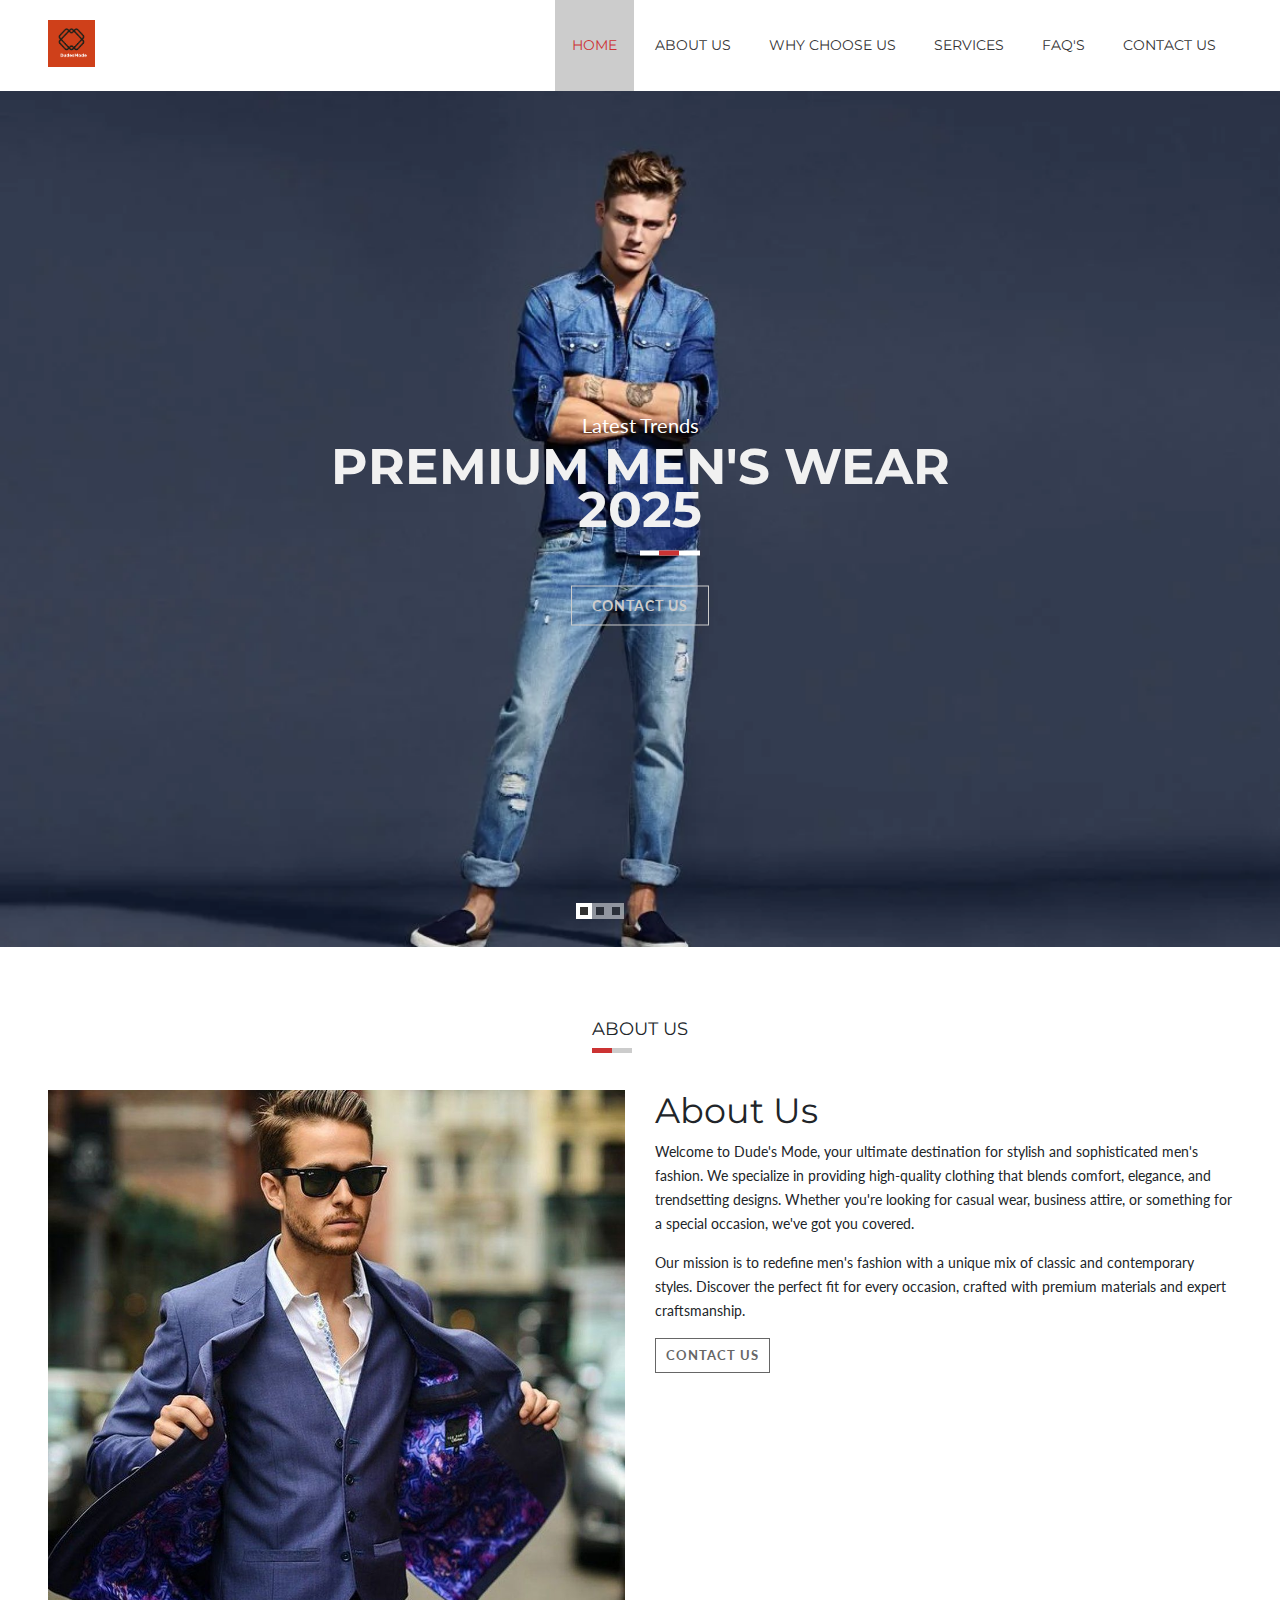
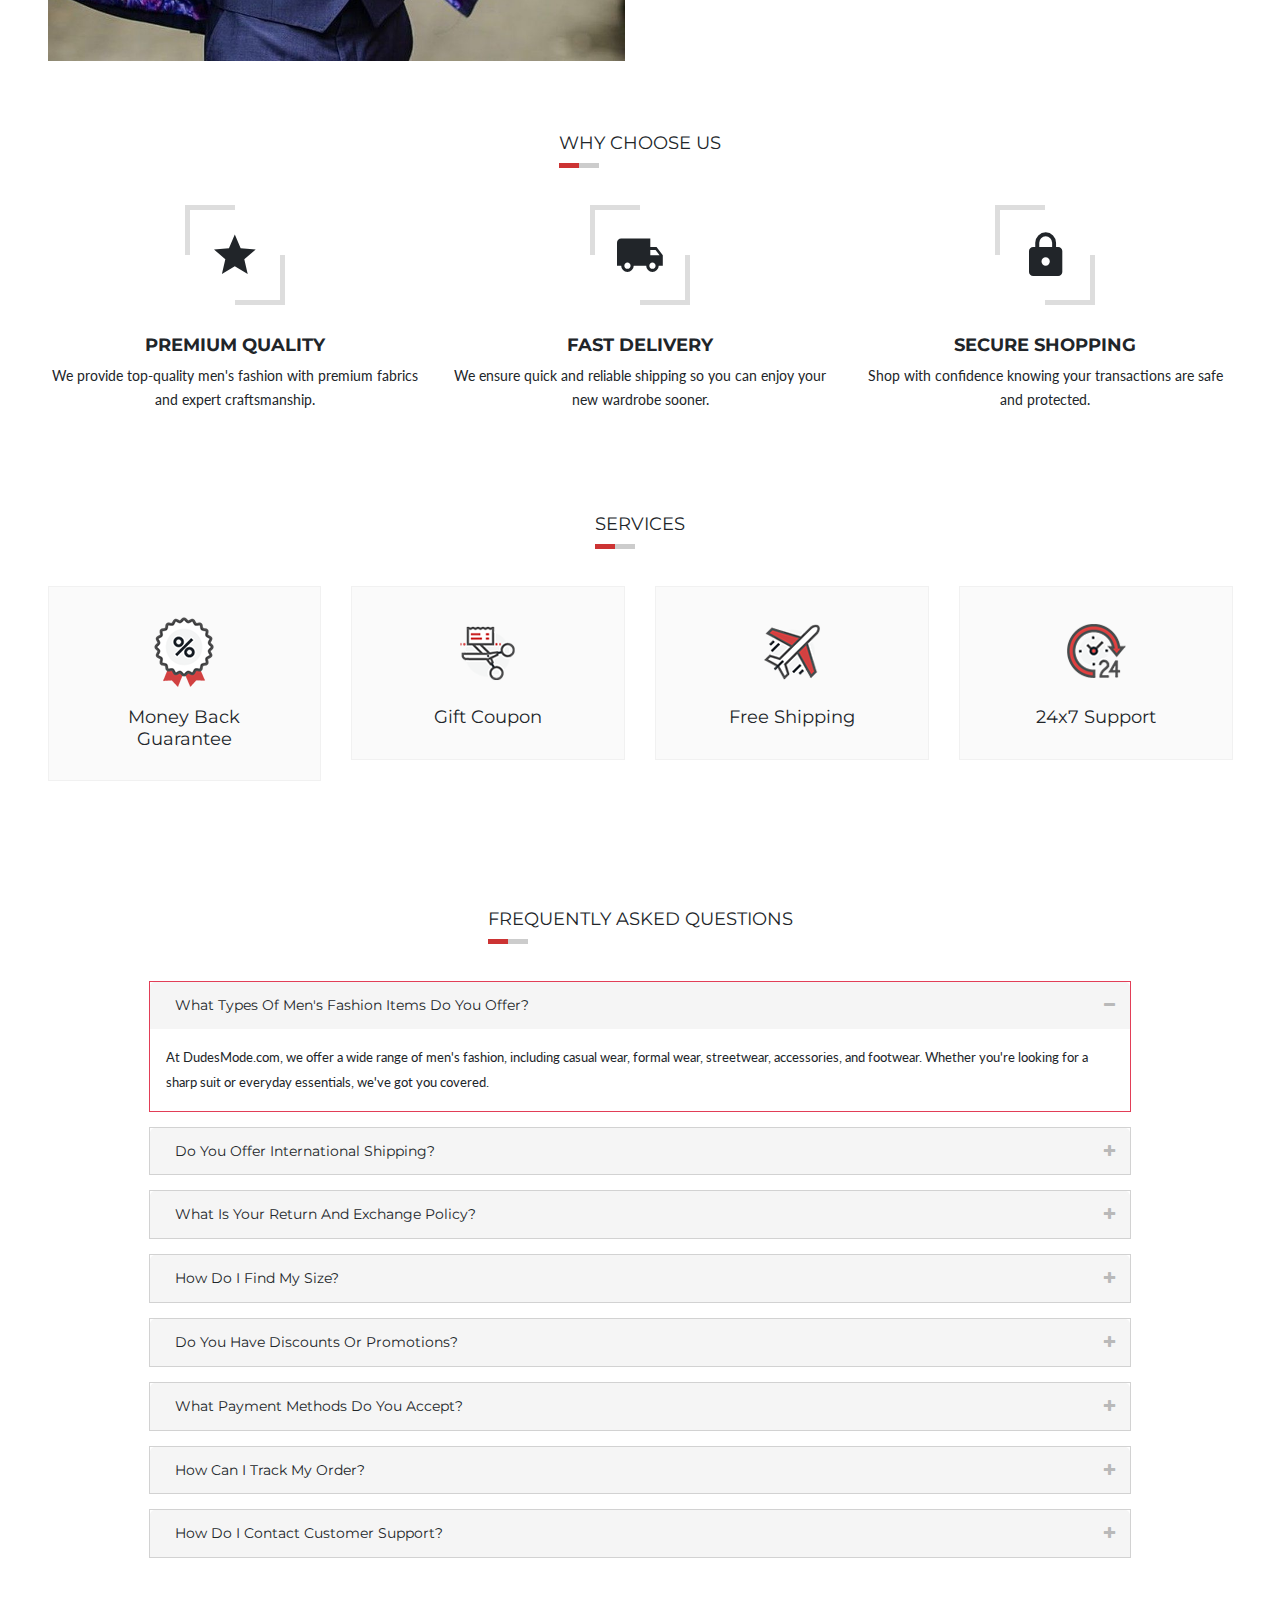
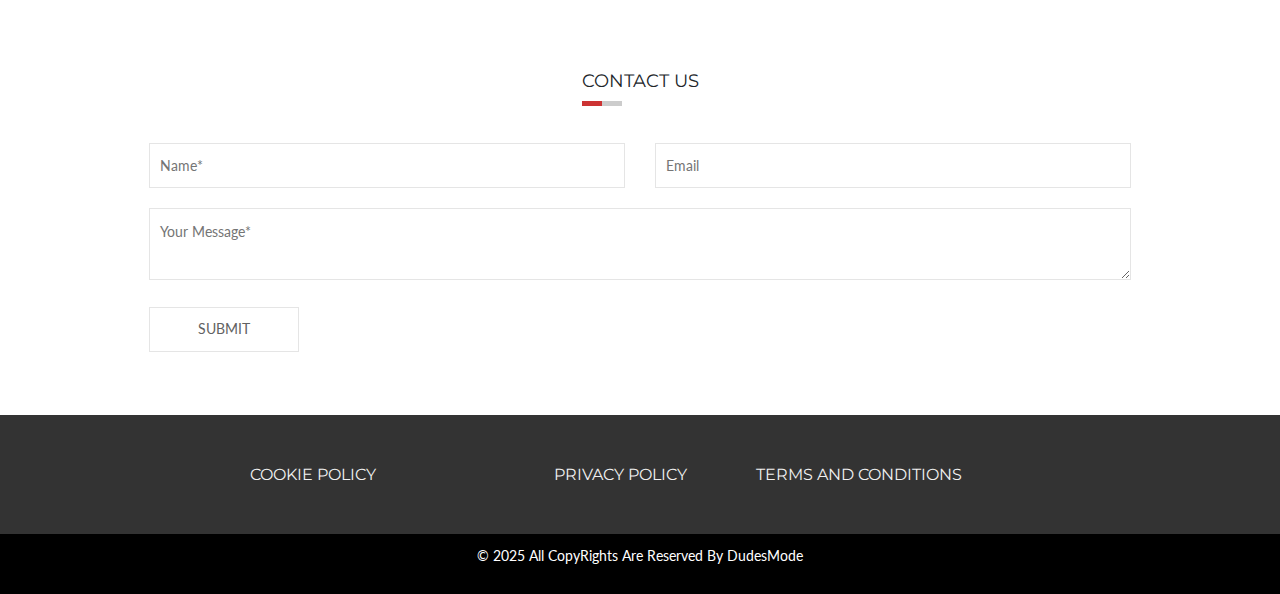
==== commit afdb14e6: "changes" ====
--- a/index.html
+++ b/index.html
@@ -472,7 +472,7 @@
                         <div class="row">
                             <div class="col-md-12">
                                 <p class="copyrigth text-center">
-                                    © 2022 All CopyRights Are Reserved By DudesMode
+                                    © 2025 All CopyRights Are Reserved By DudesMode
                                 </p>
                             </div>
                             
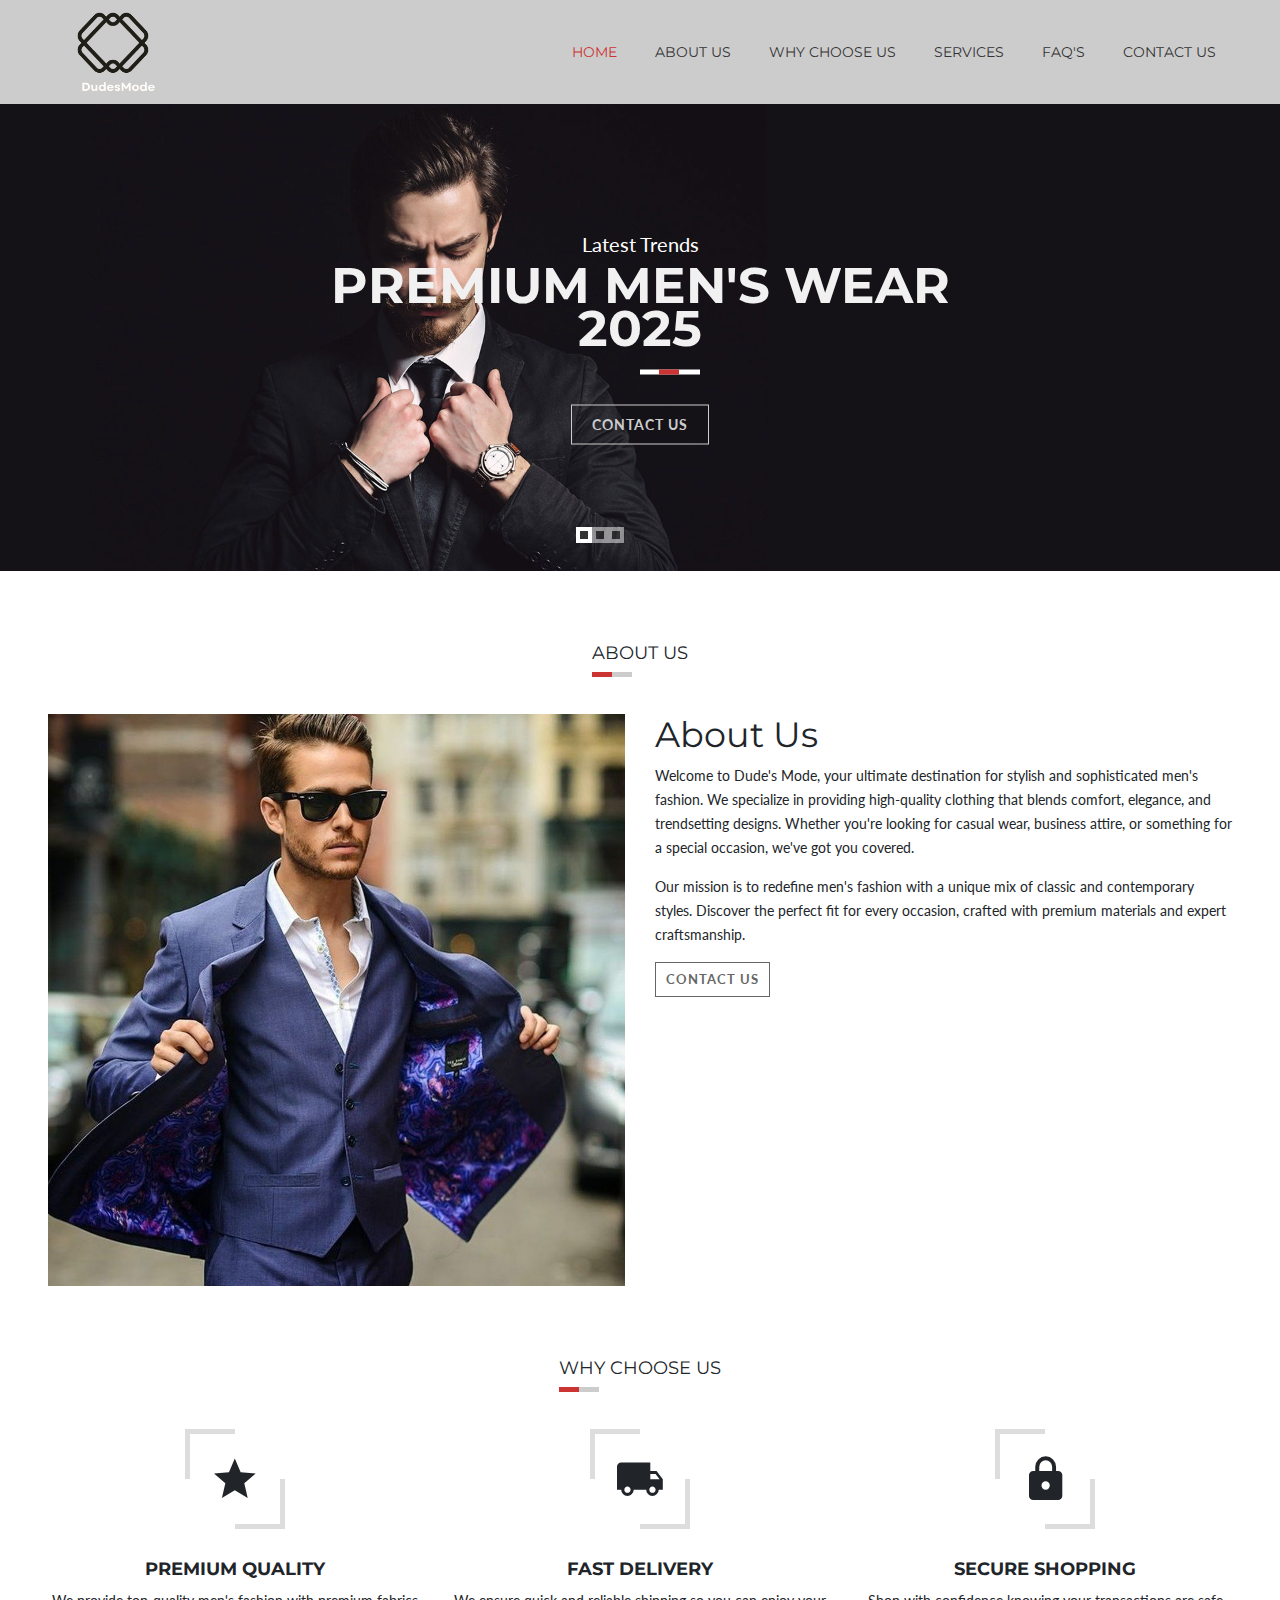
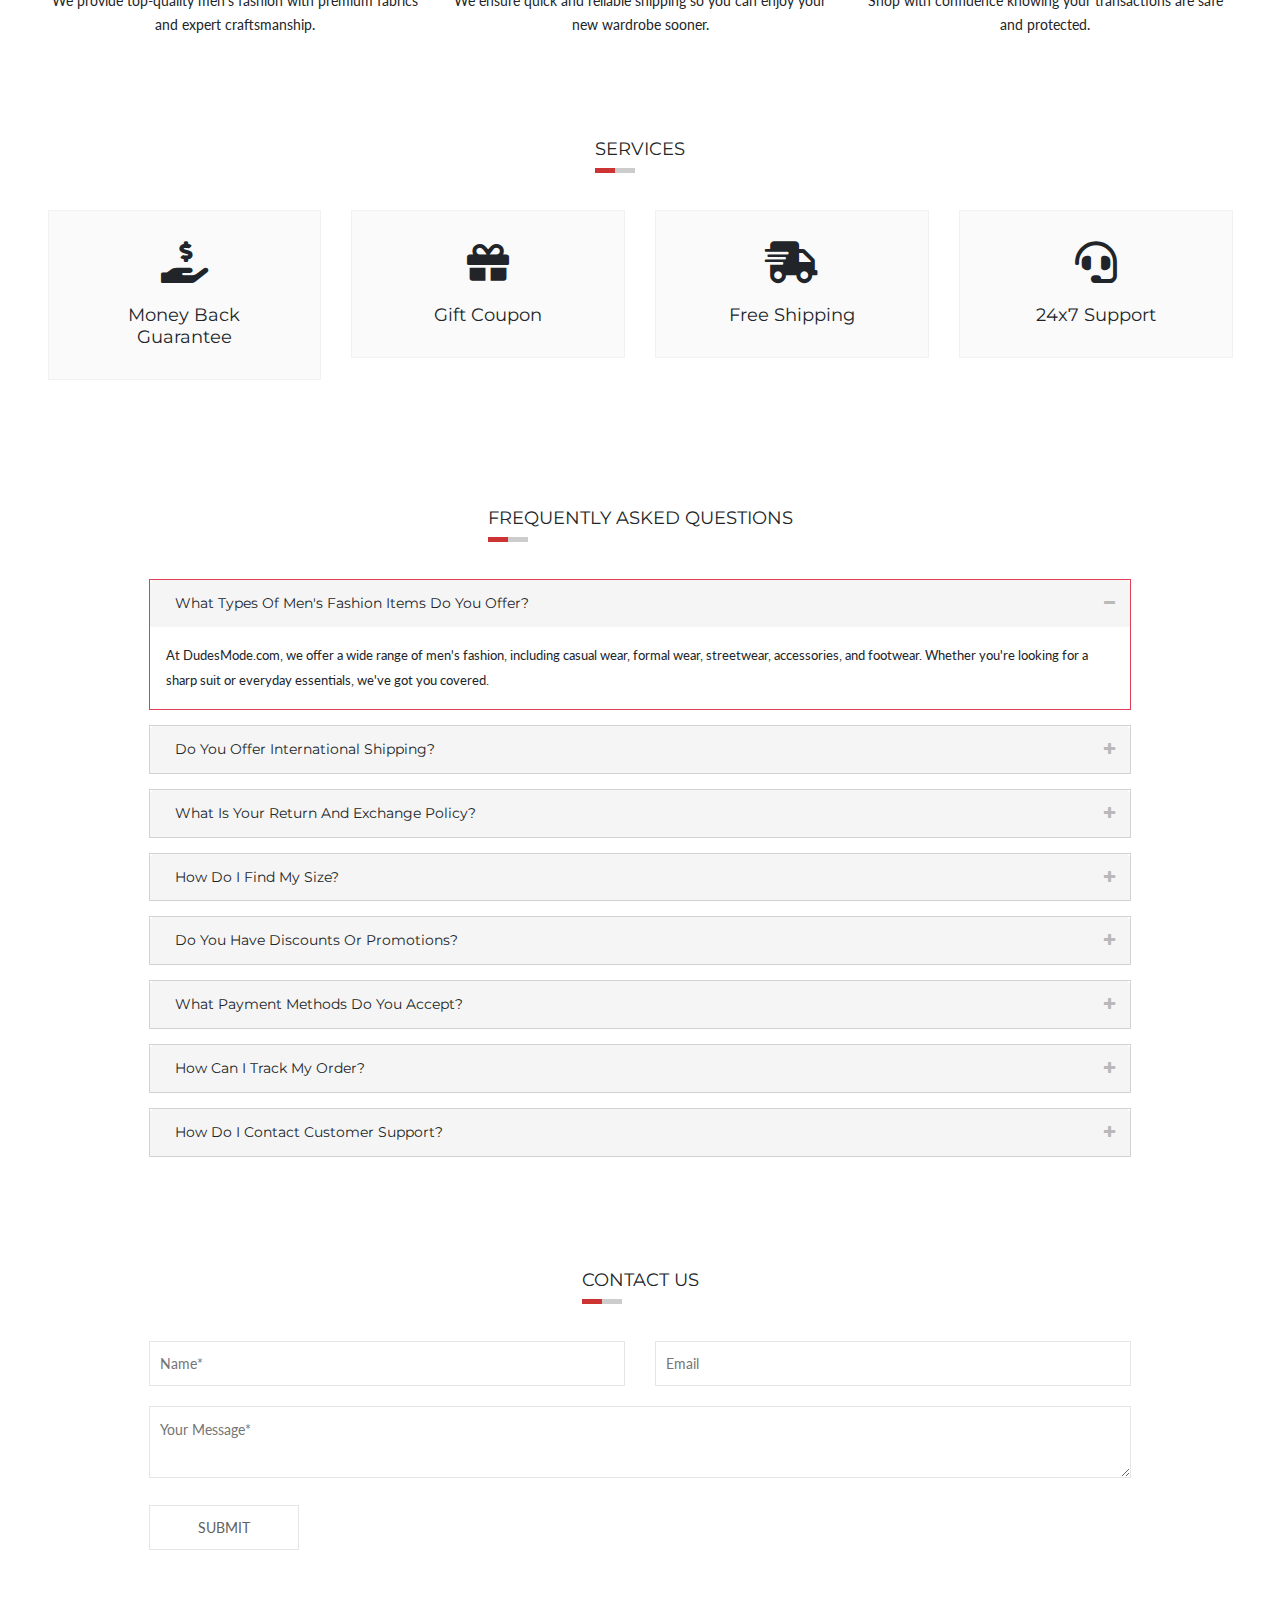
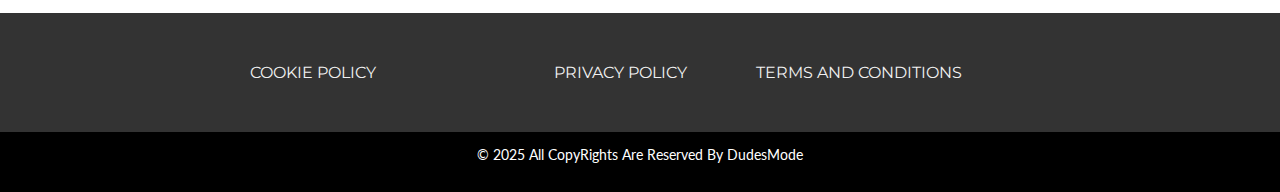
==== commit 78cd5da4: "final Changes" ====
--- a/index.html
+++ b/index.html
@@ -6,7 +6,7 @@
     <title>dudesmode</title>
     <meta name="viewport" content="width=device-width, initial-scale=1">
 
-    <link rel="shortcut icon" href="images/icons/favicon.png">
+    <link rel="shortcut icon" href="images/logo/dudesmodefaveicon.png">
     <!-- Place favicon.png in the root directory -->
 
     <!-- All css files are included here. -->
@@ -24,6 +24,7 @@
     <link rel="stylesheet" href="css/custom.css">
     <link rel="stylesheet" href="css/color/skin-default.css">
 
+    <link rel="stylesheet" href="https://cdnjs.cloudflare.com/ajax/libs/font-awesome/5.15.4/css/all.min.css">
 
     <!-- Modernizr JS -->
     <script src="js/vendor/modernizr-3.11.2.min.js"></script>
@@ -100,7 +101,7 @@
         <div class="slider-area pos-rltv carosule-pagi cp-line" id="home">
             <div class="active-slider">
                 <div class="single-slider pos-rltv">
-                    <div class="slider-img"><img src="images/banner/banner1.png" class="" alt=""></div>
+                    <div class="slider-img"><img src="images/banner/slider01.jpg" class="" alt=""></div>
                     <div class="slider-content pos-abs">
                         <h4>Latest Trends</h4>
                         <h1 class="uppercase pos-rltv underline">Premium Men's Wear 2025</h1>
@@ -108,7 +109,7 @@
                     </div>
                 </div>
                 <div class="single-slider pos-rltv">
-                    <div class="slider-img"><img src="images/banner/banner2.png" alt=""></div>
+                    <div class="slider-img"><img src="images/banner/slider02.jpg" alt=""></div>
                     <div class="slider-content pos-abs">
                         <h4>Refined & Elegant</h4>
                         <h1 class="uppercase pos-rltv underline">Upgrade Your Wardrobe</h1>
@@ -116,7 +117,7 @@
                     </div>
                 </div>
                 <div class="single-slider pos-rltv">
-                    <div class="slider-img"><img src="images/banner/banner3.png" alt=""></div>
+                    <div class="slider-img"><img src="images/banner/slider01.jpg" alt=""></div>
                     <div class="slider-content pos-abs">
                         <h4>Top-Notch Quality</h4>
                         <h1 class="uppercase pos-rltv underline">Exclusive Collection 2025</h1>
@@ -207,43 +208,44 @@
             </div>
         </div>
         <!-- Choose Us Section End -->
-        <!--delivery service start-->
-        <div class="delivery-service-area ptb-30" id="services">
-            <div class="container">
-                <div class="row">
-                    <div class="col-lg-12 text-center">
-                        <div class="heading-title heading-style pos-rltv mb-50 text-center">
-                            <h5 class="uppercase">Services</h5>
-                        </div>
-                    </div>
-                    <div class="col-lg-3 col-md-6">
-                        <div class="single-service shadow-box text-center">
-                            <img src="images/icons/garantee.png" alt="">
-                            <h5>Money Back Guarantee</h5>
-                        </div>
-                    </div>
-                    <div class="col-lg-3 col-md-6">
-                        <div class="single-service shadow-box text-center">
-                            <img src="images/icons/coupon.png" alt="">
-                            <h5>Gift Coupon</h5>
-                        </div>
-                    </div>
-                    <div class="col-lg-3 col-md-6">
-                        <div class="single-service shadow-box text-center">
-                            <img src="images/icons/delivery.png" alt="">
-                            <h5>Free Shipping</h5>
-                        </div>
-                    </div>
-                    <div class="col-lg-3 col-md-6">
-                        <div class="single-service shadow-box text-center">
-                            <img src="images/icons/support.png" alt="">
-                            <h5>24x7 Support</h5>
-                        </div>
-                    </div>
-                </div>
-            </div>
-        </div>
-        <!--delivery service start-->
+       <!-- Delivery Service Start -->
+<div class="delivery-service-area ptb-30" id="services">
+    <div class="container">
+        <div class="row">
+            <div class="col-lg-12 text-center">
+                <div class="heading-title heading-style pos-rltv mb-50 text-center">
+                    <h5 class="uppercase">Services</h5>
+                </div>
+            </div>
+            <div class="col-lg-3 col-md-6">
+                <div class="single-service shadow-box text-center">
+                    <i class="fas fa-hand-holding-usd fa-3x"></i>
+                    <h5>Money Back Guarantee</h5>
+                </div>
+            </div>
+            <div class="col-lg-3 col-md-6">
+                <div class="single-service shadow-box text-center">
+                    <i class="fas fa-gift fa-3x"></i>
+                    <h5>Gift Coupon</h5>
+                </div>
+            </div>
+            <div class="col-lg-3 col-md-6">
+                <div class="single-service shadow-box text-center">
+                    <i class="fas fa-shipping-fast fa-3x"></i>
+                    <h5>Free Shipping</h5>
+                </div>
+            </div>
+            <div class="col-lg-3 col-md-6">
+                <div class="single-service shadow-box text-center">
+                    <i class="fas fa-headset fa-3x"></i>
+                    <h5>24x7 Support</h5>
+                </div>
+            </div>
+        </div>
+    </div>
+</div>
+<!-- Delivery Service End -->
+ 
         <div class="container py-md-5 my-5" id="faq">
             <div class="row">
                 <div class="col-lg-12 text-center">
@@ -441,7 +443,7 @@
                     <div class="col-xl-2 col-lg-2 col-md-4">
                         <div class="single-footer informaton-area">
                             <div class="footer-title uppercase">
-                                <h5 class="mb-0"><a href="./PrivacyPlocy.html">
+                                <h5 class="mb-0"><a href="./PrivacyPolicy.html">
                                     Privacy Policy
                                 </a></h5>
                             </div>
--- a/style.css
+++ b/style.css
@@ -831,6 +831,9 @@
     position: absolute;
     -webkit-transform: translate(-50%);
     transform: translate(-50%);
+}
+.header-area{
+    background-color: #ccc;
 }
 .bred-hading > h5 {
     color: #fff;
